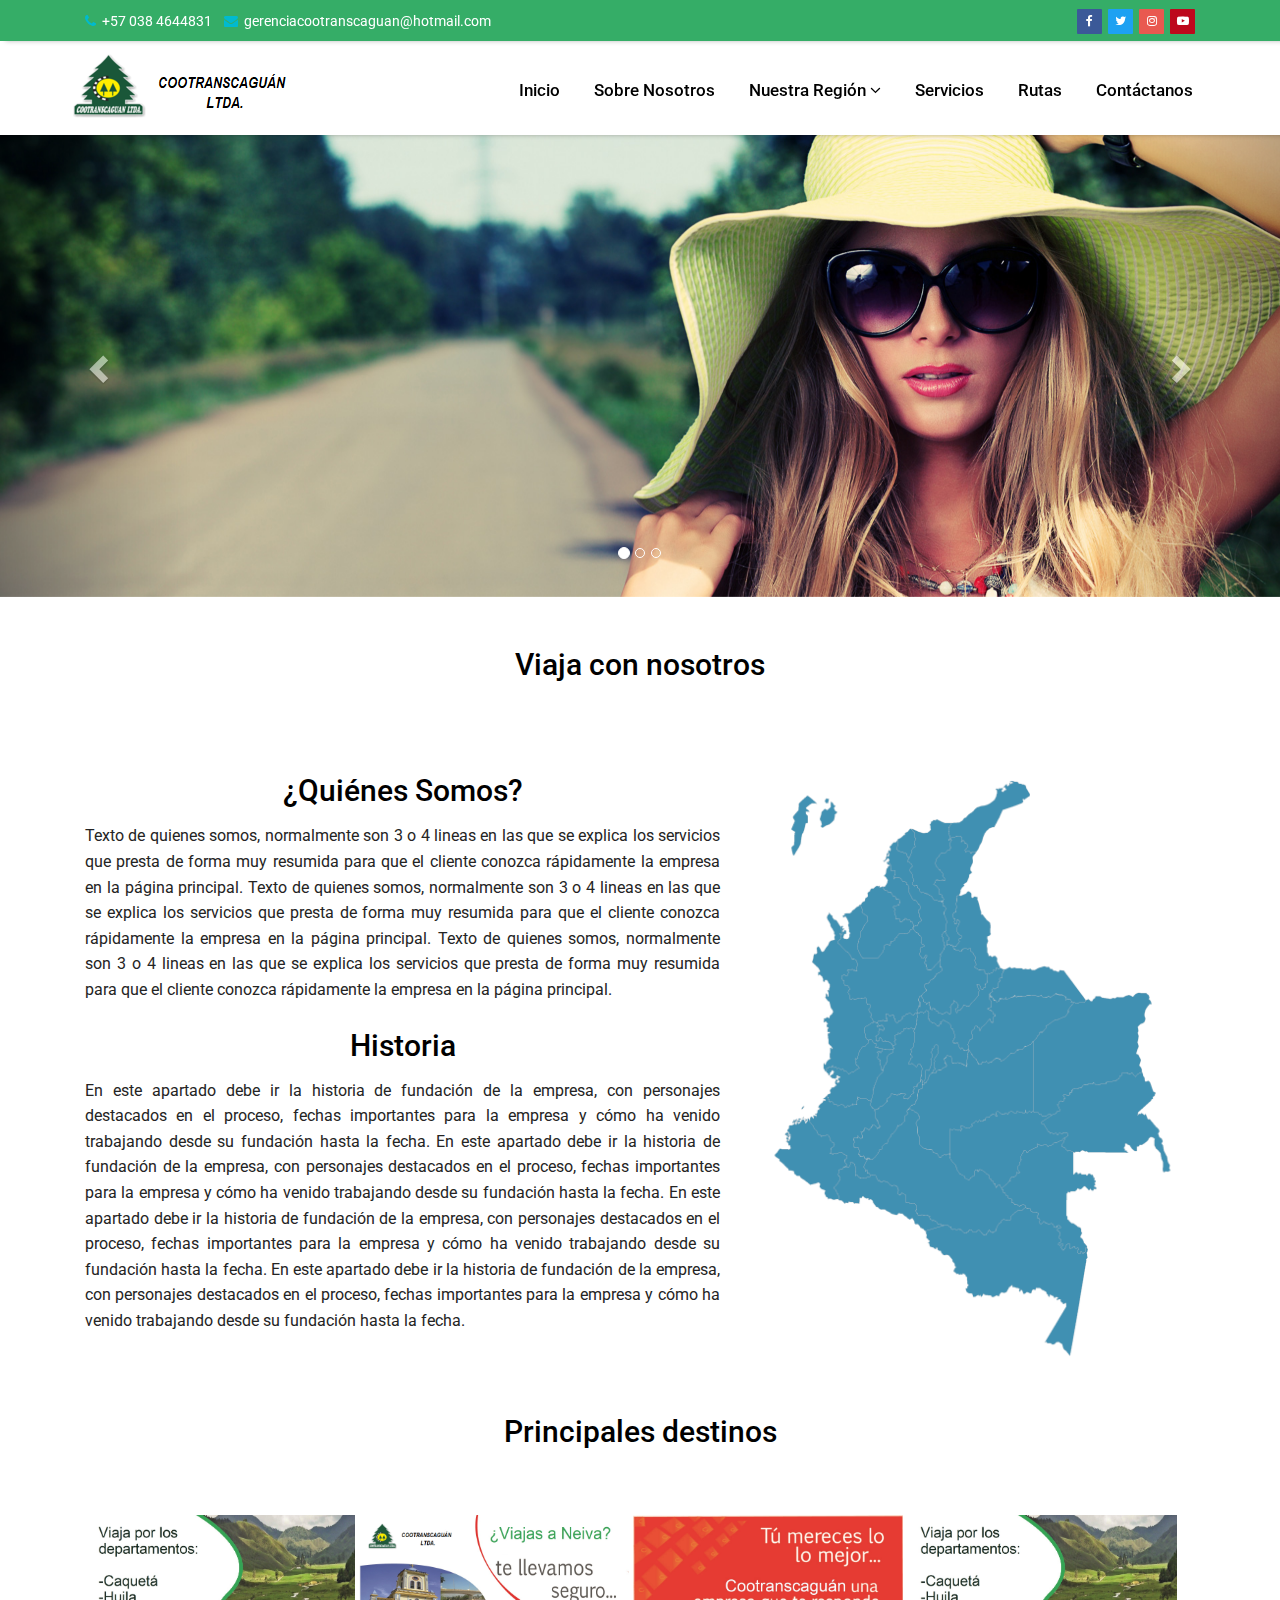
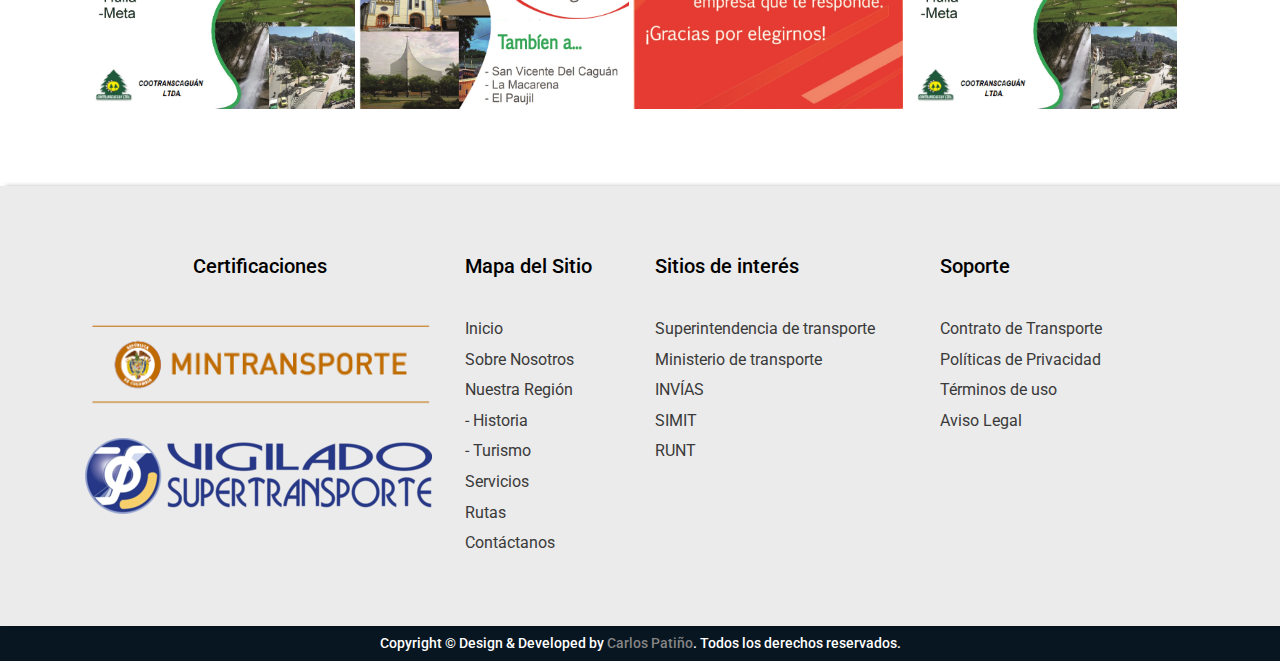
==== index.html @ 9c8b7443 "Add all the pages" ====
<!doctype html>
<html class="no-js " lang="en">

<head>

    <!-- Basic -->
    <meta charset="utf-8">
    <meta http-equiv="X-UA-Compatible" content="IE=edge">

    <!-- Mobile Meta -->
    <meta name="viewport" content="width=device-width, minimum-scale=1.0, maximum-scale=1.0, user-scalable=no">

    <!-- Site Meta -->
    <title>Cootranscaguán</title>
    <meta name="keywords" content="Transporte, Caquetá, San Vicente del Caguán, Caguán, La Macarena, Meta, Caño Cristales, Llanos, Llanos Orientales, Huila, Neiva">
    <meta name="description" content="Cootranscaguán ofrece el servicio de transporte intermunicipal y veredal en los departmamentos de Caquetá, Meta y Huila, con servicios directos y expresos">
    <meta name="author" content="cahupa99">

    <!-- Site Icons -->
    <link rel="shortcut icon" href="images/favicon.ico" type="image/x-icon" />
    <link rel="apple-touch-icon" href="images/apple-touch-icon.png">

    <!-- Google Fonts -->
    <link href="https://fonts.googleapis.com/css?family=Roboto:300,400,400i,500,700,900" rel="stylesheet">
    <link href="https://fonts.googleapis.com/css?family=Droid+Serif:400,400i,700,700i" rel="stylesheet">

    <!-- Custom & Default Styles -->
    <link rel="stylesheet" href="css/bootstrap.min.css">
    <link rel="stylesheet" href="css/font-awesome.min.css">
    <link rel="stylesheet" href="css/animate.css">
    <link rel="stylesheet" href="css/style.css">

</head>

<body>

    <!-- LOADER -->
    <div id="preloader">
        <img class="preloader" src="images/loader.gif" alt="">
    </div>
    <!-- end loader -->
    <!-- END LOADER -->

    <header class="header">
        <div class="topbar clearfix">
            <div class="container">
                <div class="row-fluid">
                    <div class="col-md-6 col-sm-6 text-left">
                        <p>
                            <strong>
                                <i class="fa fa-phone"></i>
                            </strong> +57 038 4644831 &nbsp;&nbsp;
                            <strong>
                                <i class="fa fa-envelope"></i>
                            </strong>
                            <a href="mailto:#">gerenciacootranscaguan@hotmail.com</a>
                        </p>
                    </div>
                    <!-- end left -->
                    <div class="col-md-6 col-sm-6 hidden-xs text-right">
                        <div class="social">
                            <a class="facebook" href="https://www.facebook.com/COOTRANSCAGUAN/" data-tooltip="tooltip" data-placement="bottom" title="Facebook"
                                target="_blank">
                                <i class="fa fa-facebook"></i>
                            </a>
                            <a class="twitter" href="https://www.facebook.com/COOTRANSCAGUAN/" data-tooltip="tooltip" data-placement="bottom" title="Twitter"
                                target="_blank">
                                <i class="fa fa-twitter"></i>
                            </a>
                            <a class="instagram" href="https://www.facebook.com/COOTRANSCAGUAN/" data-tooltip="tooltip" data-placement="bottom" title="Instragram"
                                target="_blank">
                                <i class="fa fa-instagram"></i>
                            </a>
                            <a class="youtube" href="https://www.youtube.com/watch?v=Av8SoqysPEc" data-tooltip="tooltip" data-placement="bottom" title="YouTube"
                                target="_blank">
                                <i class="fa fa-youtube-play"></i>
                            </a>
                        </div>
                        <!-- end social -->
                    </div>
                    <!-- end left -->
                </div>
                <!-- end row -->
            </div>
            <!-- end container -->
        </div>
        <!-- end topbar -->

        <div class="container">
            <nav class="navbar navbar-default yamm">
                <div class="navbar-header">
                    <button type="button" class="navbar-toggle collapsed" data-toggle="collapse" data-target="#navbar" aria-expanded="false"
                        aria-controls="navbar">
                        <span class="sr-only">Toggle navigation</span>
                        <span class="icon-bar"></span>
                        <span class="icon-bar"></span>
                        <span class="icon-bar"></span>
                    </button>
                    <div class="logo-normal">
                        <a class="navbar-brand" href="inicio.html">
                            <img src="images/logo.png" alt="">
                        </a>
                    </div>
                </div>

                <div id="navbar" class="navbar-collapse collapse">
                    <ul class="nav navbar-nav navbar-right">
                        <li>
                            <a href="inicio.html">Inicio</a>
                        </li>
                        <li>
                            <a href="nosotros.html">Sobre Nosotros</a>
                        </li>
                        <li class="dropdown hassubmenu">
                            <a href="#" class="dropdown-toggle" data-toggle="dropdown" role="button" aria-expanded="false">Nuestra Región
                                <span class="fa fa-angle-down"></span>
                            </a>
                            <ul class="dropdown-menu" role="menu">
                                <li>
                                    <a href="historia.html">Historia</a>
                                </li>
                                <li>
                                    <a href="turismo.html">Turismo</a>
                                </li>
                            </ul>
                        </li>
                        <li>
                            <a href="servicios.html">Servicios</a>
                        </li>
                        <li>
                            <a href="rutas.html">Rutas</a>
                        </li>
                        <li>
                            <a href="contactanos.html">Contáctanos</a>
                        </li>
                    </ul>
                </div>
            </nav>
            <!-- end navbar -->
        </div>
        <!-- end container -->
    </header>

    <!-- Begin #carousel-section -->
    <section id="carousel-section" class="section-global-wrapper">
        <div class="container-fluid-kamn">
            <div class="row">
                <div id="carousel-1" class="carousel slide" data-ride="carousel">

                    <!-- Indicators -->
                    <ol class="carousel-indicators visible-lg">
                        <li data-target="#carousel-1" data-slide-to="0" class="active"></li>
                        <li data-target="#carousel-1" data-slide-to="1"></li>
                        <li data-target="#carousel-1" data-slide-to="2"></li>
                    </ol>

                    <!-- Wrapper for slides -->
                    <div class="carousel-inner" role="listbox">
                        <!-- Begin Slide 1 -->
                        <div class="item active">
                            <img src="images/slider/slide1.jpg" height="400" alt="Image of first carousel">
                        </div>
                        <!-- End Slide 1 -->

                        <!-- Begin Slide 2 -->
                        <div class="item">
                            <img src="images/slider/slide2.jpg" height="400" alt="Image of second carousel">
                        </div>
                        <!-- End Slide 2 -->

                        <!-- Begin Slide 3 -->
                        <div class="item">
                            <img src="images/slider/slide3.jpg" height="400" alt="Image of third carousel">
                        </div>
                        <!-- End Slide 3 -->
                    </div>

                    <!-- Controls -->
                    <a class="left carousel-control" href="#carousel-1" data-slide="prev">
                        <span class="glyphicon glyphicon-chevron-left"></span>
                    </a>
                    <a class="right carousel-control" href="#carousel-1" data-slide="next">
                        <span class="glyphicon glyphicon-chevron-right"></span>
                    </a>
                </div>
            </div>
        </div>
    </section>
    <!-- End #carousel-section -->

    <section id="intro">
        <br>
        <h2 align="center">Viaja con nosotros</h2>
        <br>
        <br>
        <div class="container">
            <div class="row">
                <div class="col-md-7 col-sm-12">
                    <div class="block">
                        <h2 align="center">¿Quiénes Somos?</h2>
                        <p class="text_gio" align="justify">Texto de quienes somos, normalmente son 3 o 4 lineas en las que se explica los servicios que presta
                            de forma muy resumida para que el cliente conozca rápidamente la empresa en la página principal.
                            Texto de quienes somos, normalmente son 3 o 4 lineas en las que se explica los servicios que
                            presta de forma muy resumida para que el cliente conozca rápidamente la empresa en la página
                            principal. Texto de quienes somos, normalmente son 3 o 4 lineas en las que se explica los servicios
                            que presta de forma muy resumida para que el cliente conozca rápidamente la empresa en la página
                            principal.
                        </p>
                        <h2 align="center">Historia</h2>
                        <p class="text_gio" align="justify">En este apartado debe ir la historia de fundación de la empresa, con personajes destacados en el
                            proceso, fechas importantes para la empresa y cómo ha venido trabajando desde su fundación hasta
                            la fecha. En este apartado debe ir la historia de fundación de la empresa, con personajes destacados
                            en el proceso, fechas importantes para la empresa y cómo ha venido trabajando desde su fundación
                            hasta la fecha. En este apartado debe ir la historia de fundación de la empresa, con personajes
                            destacados en el proceso, fechas importantes para la empresa y cómo ha venido trabajando desde
                            su fundación hasta la fecha. En este apartado debe ir la historia de fundación de la empresa,
                            con personajes destacados en el proceso, fechas importantes para la empresa y cómo ha venido
                            trabajando desde su fundación hasta la fecha.
                        </p>
                    </div>
                </div>
                <div class="col-md-5 col-sm-12">
                    <div class="block">
                        <br>
                        <img class="img_gio" src="images/mapa.png" alt="Img" style="width:auto; max-width:100%;">
                        <br>
                    </div>
                </div>
            </div>
        </div>
    </section>
    <br>

    <section class="flat-row flat-team">
        <h2 align="center">Principales destinos</h2>
        <br>
        <br>
        <div class="container">
            <div class="row">
                <div class="col-md-12">
                    <img src="images/destinos/P1.jpg" alt="" height="194px" width="270px" padding="25px 25px 25px 25px">
                    <img src="images/destinos/P2.jpg" alt="" height="194px" width="270px" padding="25px 25px 25px 25px">
                    <img src="images/destinos/P3.jpg" alt="" height="194px" width="270px" padding="25px 25px 25px 25px">
                    <img src="images/destinos/P1.jpg" alt="" height="194px" width="270px" padding="25px 25px 25px 25px">
                    </a>
                </div>
            </div>
        </div>
        <br>
        <br>
        <br>
    </section>

    <footer class="section footer noover">
        <div class="container">
            <div class="row">
                <div class="col-lg-4 col-md-4">
                    <div class="widget clearfix">
                        <h3 class="widget-title" align="center">Certificaciones</h3>
                        <img src="images/certificaciones/Mintransporte.jpg" alt="" class="img-responsive">
                        <br>
                        <img src="images/certificaciones/Supertransporte.png" alt="" class="img-responsive">
                    </div>
                    <!-- end widget -->
                </div>
                <!-- end col -->

                <div class="col-lg-2 col-md-2">
                    <div class="widget clearfix">
                        <h3 class="widget-title">Mapa del Sitio</h3>
                        <div class="list-widget">
                            <ul>
                                <li>
                                    <a href="inicio.html">Inicio</a>
                                </li>
                                <li>
                                    <a href="nosotros.html">Sobre Nosotros</a>
                                </li>
                                <li>
                                    <a>Nuestra Región</a>
                                </li>
                                <li>
                                    <a href="historia.html">- Historia</a>
                                </li>
                                <li>
                                    <a href="turismo.html">- Turismo</a>
                                </li>
                                <li>
                                    <a href="servicios.html">Servicios</a>
                                </li>
                                <li>
                                    <a href="rutas.html">Rutas</a>
                                </li>
                                <li>
                                    <a href="contactanos.html">Contáctanos</a>
                                </li>
                            </ul>
                        </div>
                        <!-- end list-widget -->
                    </div>
                    <!-- end widget -->
                </div>
                <!-- end col -->

                <div class="col-lg-3 col-md-3">
                    <div class="widget clearfix">
                        <h3 class="widget-title">Sitios de interés</h3>
                        <div class="list-widget">
                            <ul>
                                <li>
                                    <a href="http://www.supertransporte.gov.co">Superintendencia de transporte</a>
                                </li>
                                <li>
                                    <a href="https://www.mintransporte.gov.co">Ministerio de transporte</a>
                                </li>
                                <li>
                                    <a href="https://www.invias.gov.co">INVÍAS</a>
                                </li>
                                <li>
                                    <a href="https://www.simit.org.co/">SIMIT</a>
                                </li>
                                <li>
                                    <a href="http://www.runt.com.co/">RUNT</a>
                                </li>
                            </ul>
                            </ul>
                        </div>
                        <!-- end list-widget -->
                    </div>
                    <!-- end widget -->
                </div>
                <!-- end col -->

                <div class="col-lg-3 col-md-3">
                    <div class="widget clearfix">
                        <h3 class="widget-title">Soporte</h3>
                        <div class="list-widget">
                            <ul>
                                <li>
                                    <a href="support/Contrato_de_Transporte.pdf" target="_blank">Contrato de Transporte</a>
                                </li>
                                <li>
                                    <a href="support/Políticas_de_Privacidad.pdf" target="_blank">Políticas de Privacidad</a>
                                </li>
                                <li>
                                    <a href="support/Términos_de_Uso.pdf" target="_blank">Términos de uso</a>
                                </li>
                                <li>
                                    <a href="support/Aviso_Legal.pdf" target="_blank">Aviso Legal</a>
                                </li>
                            </ul>
                        </div>
                        <!-- end list-widget -->
                    </div>
                    <!-- end widget -->
                </div>
                <!-- end col -->
            </div>
            <!-- end row -->
        </div>
        <!-- end container -->
    </footer>
    <!-- end footer -->

    <div class="copyrights">
        <div class="container">
            <div class="clearfix">
                <div class="footer-links">
                    <h5 align="center" font-family="Roboto" font-size="15px" margin="0" )>Copyright &copy; Design &amp; Developed by
                        <a href="https://github.com/cahupa99" target="_blank">Carlos Patiño</a>. Todos los derechos reservados.</h5>
                </div>
            </div>
        </div>
        <!-- end container -->
    </div>
    <!-- end copy -->
    </div>
    <!-- end wrapper -->

    <!-- jQuery Files -->
    <script src="js/jquery.min.js"></script>
    <script src="js/bootstrap.min.js"></script>
    <script src="js/animate.js"></script>
    <script src="js/custom.js"></script>
</body>

</html>
---- css/style.css ----
/******************************************
IMPORT
******************************************/

@font-face {
    font-family: "Flaticon";
    src: url("fonts/Flaticon.eot");
    src: url("fonts/Flaticon.eot?#iefix") format("embedded-opentype"), url("fonts/Flaticon.woff") format("woff"), url("fonts/Flaticon.ttf") format("truetype"), url("fonts/Flaticon.svg#Flaticon") format("svg");
    font-weight: normal;
    font-style: normal;
}

@media screen and (-webkit-min-device-pixel-ratio:0) {
    @font-face {
        font-family: "Flaticon";
        src: url("fonts/Flaticon.svg#Flaticon") format("svg");
    }
}

[class^="flaticon-"]:before,
[class*=" flaticon-"]:before,
[class^="flaticon-"]:after,
[class*=" flaticon-"]:after {
    font-family: Flaticon;
    font-style: normal;
}

.flaticon-email:before {
    content: "\f100";
}

.flaticon-map-with-position-marker:before {
    content: "\f101";
}

.flaticon-share:before {
    content: "\f102";
}

.flaticon-html5:before {
    content: "\f103";
}

.flaticon-black-graduation-cap-tool-of-university-student-for-head:before {
    content: "\f104";
}

.flaticon-computer-tool-for-education:before {
    content: "\f105";
}

.flaticon-download-business-statistics-symbol-of-a-graphic:before {
    content: "\f106";
}

.flaticon-arrows:before {
    content: "\f107";
}

.flaticon-monitor-tablet-and-smartohone:before {
    content: "\f108";
}

.flaticon-css-3:before {
    content: "\f109";
}

.flaticon-online-course:before {
    content: "\f10a";
}

.flaticon-coffee-cup:before {
    content: "\f10b";
}

.flaticon-add:before {
    content: "\f10c";
}

.flaticon-html-coding:before {
    content: "\f10d";
}

/******************************************
SKELETON
******************************************/

body {
    background-color: #ffffff;
    line-height: 1.6;
    font-size: 16px;
    color: #242424;
    padding: 130px 0 0 0;
}

body,
p,
li,
a,
h5 {
    font-family: 'Roboto', sans-serif;
}

.course-details h4 a,
.readmore,
.testimonial strong,
h1,
h2,
h3,
h4,
h6 {
    color: #000;
}

h1,
h2,
h3,
h4,
h6 {
    line-height: 1.5;
}

h5 {
    color: rgb(255, 255, 255);
}

.cop-logo img,
a {
    color: rgb(133, 133, 133);
    text-decoration: none !important;
    -webkit-transition: all ease 0.3s;
    -moz-transition: all ease 0.3s;
    transition: all ease 0.3s;
}

.check li:before {
    content: "\f00c";
    font-family: "FontAwesome";
    font-size: 16px;
    left: 0;
    padding-right: 10px;
    position: relative;
    top: 2px;
}

.check li {
    list-style: none;
    margin-bottom: 8px;
}

.check li:last-child {
    margin-bottom: 0;
}

.check {
    margin-left: 0;
    padding-left: 0
}

.check li a {}

.authorbox,
blockquote {
    border: 0;
    margin: 30px 0;
    position: relative;
    padding: 4rem 3rem;
    font-family: 'Droid Serif', sans-serif;
    font-style: italic;
    border: 1px solid #eaeaea;
    background-color: #f6f6f6;
}

blockquote:after {
    content: "\f10e";
    padding: 5px;
    font-family: FontAwesome;
    position: absolute;
    bottom: 0px;
    color: #f6f6f6;
    font-size: 24px;
    right: 10px;
}

blockquote:before {
    content: "\f10d";
    padding: 5px;
    font-family: FontAwesome;
    position: absolute;
    top: 0;
    color: #f6f6f6;
    font-size: 24px;
    left: 10px;
}

/******************************************
HEADER
******************************************/

.topbar {
    background-color: #35ad67;
    margin-bottom: 10px;
    padding: 7px 0 7px;
    box-shadow: 5px 0.1px 5px 0.3px rgba(0, 0, 0, 0.336);
}

.topbar a,
.topbar p {
    color: #fff;
    font-size: 14px;
    margin: 0;
}

.topbar .text-left p {
    margin-top: 3px;
}

.topbar .text-left i {
    padding-right: 3px;
}

.header {
    position: fixed;
    z-index: 111;
    left: 0;
    top: 0;
    right: 0;
    padding: 0 0 30px;
    background-color: #fff;
    text-decoration: none !important;
    -moz-transition: all 0.3s ease-in-out;
	-ms-transition: all 0.3s ease-in-out;
	-o-transition: all 0.3s ease-in-out;
	transition: all 0.3s ease-in-out;
    border: #000;
    box-shadow: 5px 0.1px 5px 0.3px rgba(0, 0, 0, 0.336);
}

.navbar-default {
    margin: 0;
    background-color: transparent;
    background: none;
    border: 0;
}

.navbar-default .nav>li>a {
    top: 12px;
    color: rgb(0, 0, 0) !important;
    text-transform: capitalize;
    font-size: 17px;
    font-weight: 500;
    outline: none;
    margin: 2px;
}

.navbar-nav .has-submenu .dropdown-menu li a {
    padding: 14px 20px;
}

.navbar-default .dropdown-menu {
    box-shadow: none;
}

.navbar-default .dropdown-menu li a {
    color: rgb(14, 14, 14);
    font-size: 15px;
}

.navbar-default .fa-angle-right {
    position: absolute;
    right: 30px;
}

.navbar-brand img {
    margin: 0 !important;
}

.social a {
    font-size: 12px;
    color: #fff !important;
    display: inline-block;
    background-color: rgba(255, 255, 255, 0.1);
    width: 25px;
    text-align: center;
    border-radius: 1px;
    margin-left: 2px;
    height: 25px;
    line-height: 25px;
}

.social a:hover {
    opacity: 0.8;
}

.navbar-default .navbar-nav .open .dropdown-menu>li>a,
.navbar-default .navbar-nav>.open>a,
.navbar-default .navbar-nav>.open>a:hover,
.navbar-default .navbar-nav>.open>a:focus {
    background-color: transparent !important;
}

.navbar-brand {
    padding: 0;
}

.social a.facebook {
    background-color: #3b5998;
}

.social a.youtube {
    background-color: #bd081c;
}

.social a.twitter {
    background-color: #1da1f2;
}

.social a.instagram {
    background-color: #e95950;
}

.modal {
    top: 40%;
    margin: -20px auto;
}

.modal-backdrop.in {
    opacity: 1;
    background: url(images/pattern.png) repeat center center rgba(0, 0, 0, 1);
}

.modal-header {
    border-bottom: 0;
    padding: 15px;
    background: none;
}

.modal-content {
    background-clip: padding-box;
    background-color: transparent;
    border: 0;
    border-radius: 6px;
    box-shadow: none !important;
    outline: 0 none;
    position: relative;
}

.modal .close {
    font-size: 13px;
    height: 40px;
    padding: 0;
    position: absolute;
    right: 14px;
    top: 27px;
    width: 40px;
    z-index: 111;
    transform: rotate(315deg);
}

.close,
.close:focus,
.close:hover {
    color: #ffffff;
    opacity: 1;
    text-shadow: none;
}

.modal .form-control {
    background-color: transparent;
    background-image: none;
    border: 0;
    border-radius: 0;
    font-family: 'Droid Serif', sans-serif;
    box-shadow: none;
    color: #555;
    display: block;
    font-size: 16px;
    line-height: 1.42857;
    font-style: italic;
    padding: 6px 12px;
    width: 100%;
    border-bottom: 4px solid #222;
    height: 70px;
    padding-left: 0;
}

.iconitem a {
    padding-left: 8px !important;
}

/******************************************
MEGA MENU
******************************************/

.yamm .nav,
.yamm .collapse,
.yamm .dropup,
.yamm .dropdown {
    position: static;
}

.yamm .dropdown.yamm-fw {
    position: static;
}

.yamm .container {
    position: relative;
}

.yamm .dropdown.yamm-fw .dropdown-menu {}

.yamm .dropdown {
    position: relative;
}

.hassubmenu .dropdown-menu,
.yamm .dropdown.yamm-fw.yamm-half .dropdown-menu {
    left: auto;
    right: auto;
}

.yamm h4 {
    font-size: 16px;
    padding-top: 0;
    margin-top: 0;
    margin-bottom: 20px;
}

.yamm .dropdown-menu ul {
    padding: 0 !important;
    list-style: none;
}

.yamm .dropdown-menu li {
    padding: 0px;
    margin: 10px 0;
}

.yamm .dropdown-menu li a {
    padding: 0 !important;
    color: #848484;
}

.yamm .dropdown-menu li:hover a {
    padding-left: 10px !important;
    background-color: transparent;
}

.yamm-fw .dropdown-menu li:hover a {
    padding-left: 0 !important;
}

.yamm .dropdown .dropdown-menu {
    border-radius: 0;
    margin-top: 30px;
    min-width: 200px;
}

.yamm .dropdown .dropdown-menu {
    border-radius: 0;
    border-top: 3px solid #ddd;
    background-color: #fff !important;
    margin-top: 24px;
    padding: 20px 30px;
}

.header.affix .yamm .dropdown .dropdown-menu {
    margin-top: 15px !important;
}

.yamm .dropdown .dropdown-menu .show-left {
    margin-top: 0
}

.yamm ul {
    padding: 0;
}

.menu-widget {
    padding: 0 10px;
}

.menu-widget img {
    border-radius: 6px 6px 0 0;
}

.menu-widget small {
    display: block;
    font-size: 16px;
    font-weight: bold;
}

.menu-widget h5,
.menu-widget h5 a {
    font-size: 16px !important;
    font-weight: 700;
    margin: 0 !important;
    padding: 10px 0 5px !important;
    color: #000 !important;
}

.yamm .dropdown-menu li:hover .menu-button,
.yamm .dropdown-menu li .menu-button {
    border-radius: 0 !important;
    font-size: 13px !important;
    border: 1px solid #fff;
    font-weight: bold;
    color: #ffffff !important;
    display: block;
    background-color: #111;
    padding: 5px 20px !important;
    max-width: 140px;
    margin: 10px auto 0;
    text-transform: capitalize;
}

/******************************************
PAGES
******************************************/

.page-title h3 {
    margin-bottom: 10px !important;
}

.breadcrumb {
    background-color: transparent;
    border-radius: 0;
    color: #aaa;
    font-size: 13px;
    list-style: outside none none;
    margin-bottom: 0;
    padding: 0;
}

.breadcrumb>li a,
.breadcrumb>li+li::before,
.breadcrumb>.active {
    color: #aaa;
}

.section.cb .breadcrumb>li a,
.section.cb .breadcrumb>li+li::before,
.section.cb .breadcrumb>.active {
    color: #fff;
}

.section.cb {
    padding: 40px 0 !important;
}

.section.cb .breadcrumb {
    margin-top: 10px;
}

.section.cb h3 {
    font-size: 24px;
    padding: 0 !important;
    margin: 0 !important;
}

.breadcrumb>li+li::before {
    content: "\f107";
    vertical-align: middle;
    padding-left: 5px;
    font-family: "Flaticon";
    font-size: 11px;
    padding: 0 6px 0 3px;
}

.tags-widget a {
    color: #ffffff !important;
    padding: 4px 10px;
    border-radius: 2px;
    font-size: 14px;
}

.pagination>li:first-child>a,
.pagination>li:first-child>span,
.pagination>li:last-child>a,
.pagination>li:last-child>span {
    border-radius: 0;
}

.pagination {
    margin: 0;
}

.pager {
    margin: 0;
}

.pagination>li>a,
.pagination>li>span {
    background-color: #fff;
    border: 1px solid #eeeeee !important;
    color: #999;
    float: left;
    line-height: 1.42857;
    margin-left: 0;
    margin-right: 5px;
    padding: 8px 15px;
    position: relative;
    text-decoration: none;
}

.pager li>a,
.pager li>span {
    background-color: #2c2f33;
    border: 1px solid #2c2f33;
    color: #fff;
    float: none;
    line-height: 1.42857;
    letter-spacing: 2px;
    text-transform: uppercase;
    font-size: 11px;
    margin-right: 10px;
    margin-left: 0;
    border-radius: 0;
    padding: 8px 15px;
    display: inline-block;
    position: relative;
    text-decoration: none;
}

.pager i {
    font-size: 13px;
    vertical-align: baseline;
}

/******************************************
EVENTS
******************************************/

.event-title.tagline-message h3 {
    font-size: 64px;
}

.event-title p {
    font-size: 18px;
    padding: 10px 0 20px;
}

.event-boxes .box {
    padding: 10px;
}

.event-desc {
    padding: 20px 20px 10px;
}

.box .event-desc h4 {
    font-size: 20px;
    font-weight: 700;
    margin-bottom: 15px;
    padding: 0;
}

.box .event-desc small {
    background-color: #111;
    color: #ffffff;
    padding: 0 10px;
}

.teammembers img {
    width: 100%;
}

.teammembers:hover {
    cursor: pointer;
}

teammembers .magnifier {
    overflow: hidden;
}

.teammembers .magnifier p {
    padding-bottom: 10px;
}

.teammembers:hover .magnifier,
.entry:hover .magnifier {
    zoom: 1;
    filter: alpha(opacity=100);
    opacity: 1;
}

.teammembers {
    overflow: hidden;
    position: relative;
}

.visible-buttons1 {
    visibility: hidden;
    margin: 0 auto;
    opacity: 0;
    position: absolute;
    text-align: center;
    -webkit-transition: all 0.7s ease 0s;
    -moz-transition: all 0.7s ease 0s;
    -ms-transition: all 0.7s ease 0s;
    -o-transition: all 0.7s ease 0s;
    transition: all 0.7s ease 0s;
    bottom: -50%;
    left: 0;
    right: 0;
    padding: 50px 20px 40px;
    position: absolute;
    text-align: center;
}

.visible-buttons1 h4 {
    padding: 0;
    margin: 0;
    font-size: 18px;
}

.teammembers .magnifier {
    left: 0 !important;
    bottom: 0 !important;
    right: 0 !important;
    top: 0 !important;
}

.entry:hover .visible-buttons1 {
    opacity: 1;
    bottom: 0;
    visibility: visible;
}

.teambuttons p {
    color: #ffffff;
    padding: 0 30px 10px;
}

.teammembers .social-links i {
    color: #ffffff;
}

.teammembers .social-links a {
    color: #ffffff;
    display: inline-block;
    position: relative;
    width: 30px;
    font-size: 20px;
}

.teamdesc {
    border: 1px solid #eee;
    padding: 30px 30px;
}

.teamdesc h4 {
    padding: 0;
    margin: 0 0 5px;
    font-weight: 700;
    font-size: 18px;
}

.teamdesc p {
    display: block;
    font-style: italic;
    padding-bottom: 0;
    margin: 0;
}

/******************************************
CONTACT
******************************************/

.contactv2 {
    margin: 60px 0;
}

.small-box i {
    font-size: 54px;
    color: #232323;
    display: block;
}

.small-box h4 {
    font-weight: 600;
    font-size: 20px;
    margin: 20px 0;
    padding: 0;
    line-height: 1;
}

.small-box small {
    font-size: 18px;
    margin: 5px 0;
    display: block;
}

.small-box a {
    margin-top: 15px;
    display: block;
    text-decoration: underline !important;
    font-weight: 600;
    font-size: 16px;
}

.big-contact-form .form-control {
    margin-bottom: 10px;
    border-radius: 0;
    border-color: #eaeaea;
    height: 45px;
    box-shadow: none;
    color: #b9b9b9;
}

.big-contact-form textarea {
    height: 120px !important;
}

.big-contact-form .form-control::-moz-placeholder {
    color: #b9b9b9;
    opacity: 1;
}

.big-contact-form .form-control:-ms-input-placeholder {
    color: #b9b9b9;
}

.big-contact-form .form-control::-webkit-input-placeholder {
    color: #b9b9b9;
}

#map {
    height: 350px;
    position: relative;
    width: 100%;
    z-index: 1;
}

.mapv2 {
    padding: 10px;
    background-color: #f0f1f2;
    border: 1px solid #eee;
}

#map img {
    max-width: inherit;
}

.loader {
    margin-left: 10px;
}

.map {
    position: relative;
}

.map .row {
    position: relative;
}

.row {
    margin: 0;
}

.infobox img {
    width: 100% !important;
}

.map .searchmodule {
    padding: 18px 10px;
}

.infobox {
    display: block;
    margin: 0;
    padding: 0 0 10px;
    position: relative;
    width: 260px;
    z-index: 100;
}

.infobox .title {
    font-size: 13px;
    line-height: 1;
    margin-bottom: 0;
    margin-top: 15px;
    padding-bottom: 5px;
    text-transform: capitalize;
}

/******************************************
SECTIONS
******************************************/

.event-section {
    height: 100vh;
    height: 100%;
    padding: 30rem 0;
}

.parallax {
    background-attachment: fixed;
    background-position: 50% 0;
    background-repeat: no-repeat;
    height: 100%;
    position: relative;
    -webkit-background-size: cover;
    -moz-background-size: cover;
    -o-background-size: cover;
    background-size: cover;
}

.parallax.parallax-off {
    background-attachment: scroll;
    display: block;
    height: 100%;
    min-height: 100%;
    overflow: hidden;
    position: relative;
    background-position: top center;
    vertical-align: sub;
    width: 100%;
    z-index: 2;
}

.no-scroll-xy {
    overflow: hidden !important;
    -webkit-transition: all .4s ease-in-out;
    -moz-transition: all .4s ease-in-out;
    -ms-transition: all .4s ease-in-out;
    -o-transition: all .4s ease-in-out;
    transition: all .4s ease-in-out;
}

.boxed {
    box-shadow: 0 30px 50px 0 rgba(1, 1, 1, 0.18);
    padding: 8rem 4rem 8rem;
    background-color: #ffffff;
    margin-top: -60px;
}

.boxed.boxedp4 {
    padding-top: 4rem;
}

.section {
    background-color: #ffffff;
    padding: 6rem 0;
    position: relative;
    display: block;
}

.section-title {
    margin-bottom: 45px;
}

.text-widget h3,
.section-title h3 {
    margin: 0 0 25px;
    padding: 0;
    line-height: 1;
    font-size: 30px;
    font-weight: 700;
}

.section-title p {
    max-width: 800px;
    margin: 0 auto;
    padding: 0;
    font-size: 16px;
    font-family: 'Droid Serif', sans-serif;
    font-style: italic;
}

.section.gb {
    background-color: #f6f6f6;
}

.section.db {
    background-color: #000000;
}

.overlay {
    position: absolute;
    top: 0;
    right: 0;
    left: 0;
    bottom: 0;
    z-index: 1;
    background: url(images/pattern.png) repeat center center rgba(0, 0, 0, 0.7);
}

.video-section {
    position: relative;
}

.slider-bottom {
    position: absolute;
    bottom: 40px;
    left: 0;
    font-size: 10px;
    text-transform: uppercase;
    color: #ffffff;
    letter-spacing: 3px;
    z-index: 11;
    right: 0;
    margin: auto;
    text-align: center;
}

.slider-bottom i {
    display: block;
    font-size: 14px;
    padding: 10px;
}

.home-text-wrapper {
    display: table;
    width: 100%;
    height: 100%;
    max-width: 900px;
    position: relative;
    text-align: center;
    z-index: 11;
}

.home-content {
    position: relative;
}

.home-message {
    display: table-cell;
    height: 100%;
    vertical-align: middle;
}

.home-message p {
    font-size: 54px;
    color: #ffffff;
    padding: 0;
    margin: 0;
    font-weight: 700;
}

.home-message small {
    font-size: 16px;
    font-family: 'Droid Serif', sans-serif;
    font-style: italic;
    display: block;
    padding: 20px 0 35px;
    margin: 0;
}

.nopadtop {
    padding-top: 0 !important;
}

.box {
    background-color: #ffffff;
    padding: 4rem;
    position: relative;
    z-index: 11;
}

.box p {
    padding: 0;
    margin-bottom: 0;
}

.box i {
    margin-bottom: 30px;
    display: inline-block;
    line-height: 1;
    font-size: 46px
}

.box h4 {
    font-size: 20px;
    font-weight: 700;
    margin-bottom: 20px;
    padding: 0;
}

.m30 {
    margin-top: -60px;
}

.readmore {
    font-weight: 700;
    font-size: 15px;
}

.readmore:after {
    content: "\f107";
    vertical-align: middle;
    padding-left: 5px;
    font-family: "Flaticon";
    font-size: 11px;
}

.image-box {
    position: relative;
}

.image-box .overlay {
    background-image: none;
    border-radius: 6px;
    background-color: rgba(0, 0, 0, 0.2);
}

.image-box img {
    width: 100%;
}

.image-box h4 a,
.image-box h4 {
    position: absolute;
    left: 0;
    right: 0;
    text-align: center;
    top: 50%;
    z-index: 1;
    font-size: 20px;
    margin: -7px auto;
    color: #ffffff;
}

hr.invis {
    border: 0;
    margin: 30px 0;
}

/******************************************
COURSE MODULES
******************************************/

.course-box {
    border-radius: 6px 6px 0 0;
    background-color: #ffffff;
    border: 1px solid #eaeaea;
}

.course-box img {
    border-radius: 6px 6px 0 0;
    width: 100%;
}

.course-details {
    padding: 3rem 2rem;
}

.course-details h4 {
    font-size: 18px;
    padding: 0 0 1.5rem;
    font-weight: 700;
    margin: 0;
}

.course-box small {
    display: block;
    font-size: 80%;
    margin-bottom: 10px;
}

.course-details p {
    padding-bottom: 0;
    margin-bottom: 0;
}

.course-footer ul {
    padding-bottom: 0;
    margin-bottom: 0;
    font-size: 14px;
}

.course-footer a {
    color: rgb(65, 65, 65);
}

.course-footer i {
    padding-right: 3px;
}

.course-footer {
    border-top: 1px solid #eaeaea;
    padding: 15px;
}

.course-footer .pull-right a {
    font-weight: bold;
    font-size: 16px;
    line-height: 1;
    font-family: Arial
}

.entry {
    position: relative;
}

.magnifier {
    position: absolute;
    bottom: 0;
    left: 0;
    visibility: hidden;
    right: 0;
    opacity: 0;
    top: 0;
    background-color: rgba(1, 186, 207, 0.8);
    -webkit-transition: visibility 0.35s ease-in-out, opacity 0.35s ease-in-out, top 0.35s ease-in-out, bottom 0.35s ease-in-out, left 0.35s ease-in-out, right 0.35s ease-in-out;
    -moz-transition: visibility 0.35s ease-in-out, opacity 0.35s ease-in-out, top 0.35s ease-in-out, bottom 0.35s ease-in-out, left 0.35s ease-in-out, right 0.35s ease-in-out;
    -o-transition: visibility 0.35s ease-in-out, opacity 0.35s ease-in-out, top 0.35s ease-in-out, bottom 0.35s ease-in-out, left 0.35s ease-in-out, right 0.35s ease-in-out;
    transition: visibility 0.35s ease-in-out, opacity 0.35s ease-in-out, top 0.35s ease-in-out, bottom 0.35s ease-in-out, left 0.35s ease-in-out, right 0.35s ease-in-out;
}

.entry:hover .magnifier {
    opacity: 1;
    z-index: 1000;
    left: 5%;
    top: 5%;
    right: 5%;
    bottom: 5%;
    position: absolute;
    visibility: visible;
}

.magnifier a {
    position: absolute;
    top: 50%;
    text-align: center;
    left: 0;
    right: 0;
    margin: -20px auto;
    font-size: 30px;
    color: #fff !important;
}

/************************************
WIDGETS
************************************/

.sidebar .widget {
    margin-bottom: 30px;
    padding-bottom: 30px;
    border-bottom: 1px solid #eaeaea;
}

.sidebar .widget-title {
    font-weight: 600;
    color: #000000;
}

.sidebar .tags-widget li {
    margin-bottom: 10px;
}

.sidebar .widget .form-control {
    margin-bottom: 10px;
    border-radius: 0;
    border-color: #eaeaea;
    height: 45px;
    box-shadow: none;
    color: #b9b9b9;
}

.sidebar .newsletter-widget .form-control {
    min-width: 260px;
    margin-bottom: 0;
    height: 48px;
}

.sidebar .alignleft {
    float: left;
    margin-right: 20px;
}

.sidebar .mt-0 {
    font-size: 16px;
    padding: 0;
    margin-bottom: 5px;
    margin-top: 0;
}

.sidebar .media {
    display: block;
    margin-bottom: 30px;
}

.sidebar .media:last-child {
    margin-bottom: 0;
}

/************************************
BLOG
************************************/

.site-publisher img {
    float: left;
    margin: 0 20px 0 0;
    max-width: 60px;
}

.authorbox img {
    margin: 10px 30px 0 0;
    min-width: 130px;
}

.site-small-desc h4,
.site-publisher h4 {
    font-weight: 700;
    margin: 5px 0 15px;
    padding: 0;
}

.authorbox {
    background-color: #ffffff;
}

.authorbox p {
    margin-top: 10px;
    color: #b9b9b9;
}

.authorbox small {
    text-transform: capitalize;
    font-style: normal;
    padding-right: 5px;
}

.about-message small {
    text-transform: uppercase;
    letter-spacing: 2px;
}

.small-about-message .small-title {
    font-size: 24px;
    line-height: 24px;
    padding-bottom: 0;
    margin-bottom: 20px;
}

.user_name {
    font-size: 18px;
    font-weight: bold;
    padding: 0 0 5px;
}

.media-right,
.media>.pull-right {
    color: #999 !important;
    font-size: 11px;
    letter-spacing: 2px;
    padding-left: 10px;
    text-transform: uppercase;
}

.boxed-comment {
    border: 1px solid #eee;
    padding: 3rem;
    margin-top: 6rem;
    display: block;
}

.comments-list .media {
    padding: 15px;
    margin-bottom: 15px;
}

.media-body .btn-primary {
    padding: 5px 10px !important;
    font-size: 11px !important;
}

.last-child {
    margin-bottom: 0 !important;
}

.comments-list img {
    max-width: 80px;
    margin-right: 30px;
}

.authorbox-social li a {
    color: #999;
}

.authorbox-social ul {
    padding: 10px 0;
    margin-bottom: 0;
}

.authorbox {
    margin-bottom: 30px;
}

.authorbox img {
    min-width: 130px;
    margin: 10px 30px 0 0 !important;
}

.blog-list {
    padding-bottom: 30px;
    margin-bottom: 30px;
}

.blog-meta .list-inline li span {
    font-style: italic;
    color: #999;
    text-transform: none;
    letter-spacing: 0;
    font-size: 14px;
    padding-right: 5px;
}

.blog-meta h3 {
    padding: 0;
    margin: 10px 0;
    font-size: 30px;
    font-weight: 700;
}

.blog-meta small,
.blog-meta .list-inline li,
.blog-meta .list-inline li a {
    font-size: 13px;
    font-weight: 500;
    text-transform: uppercase;
    color: #000;
}

.blog-meta .list-inline li {
    color: #b9b9b9;
    letter-spacing: 0;
}

.blog-media img {
    width: 100%;
}

.blog-media {
    display: block;
    margin: 25px 0;
}

.blog-desc-big .lead {
    color: #000000;
    font-weight: 600;
}

.blog-desc-big .btn {
    margin-top: 15px;
}

.image-wrap img {
    width: 100%;
}

.image-wrap:after {
    content: "";
    width: 60px;
    height: 4px;
    position: absolute;
    bottom: 0;
    left: 0;
    background-color: #111;
    right: 0;
}

.blog-box {
    background-color: #ffffff;
    border-radius: 6px 6px 0 0;
    border: 1px solid #eaeaea;
}

.blog-box .magnifier {
    border-radius: 6px 6px 0 0;
    top: 0 !important;
    bottom: 0 !important;
    left: 0 !important;
    right: 0 !important;
}

.blog-box img {
    width: 100%;
    border-radius: 6px 6px 0 0;
}

.post-meta {
    padding: 15px 30px 10px;
    margin-top: -5px;
    border-top: 1px solid #eaeaea;
    line-height: 1;
}

.post-meta a {
    font-size: 13px;
    color: #aaa;
}

.post-meta .list-inline>li {
    padding-left: 0;
    padding-right: 0;
    margin-right: 10px;
}

.post-meta li:last-child:after {
    content: ""
}

.blog-desc {
    padding: 3rem 2rem;
    display: block;
    position: relative;
}

.blog-desc h4 a,
.blog-desc h4 {
    font-size: 18px;
    font-weight: 700;
    padding: 0 0 15px;
    margin: 0;
    color: #000000;
}

.blog-desc p {
    padding: 0;
    margin: 0;
}

.stat-count h3,
.stat-count h4 {
    color: #ffffff;
}

.stat-count h4 {
    font-size: 44px;
    line-height: 1;
    padding: 0;
    margin: 0;
}

.stat-count h3 {
    padding: 30px 0 25px;
    margin: 0;
    line-height: 1;
    font-size: 20px;
}

.stat-count h3 i {
    padding-right: 10px;
    border-right: 1px solid #fff;
    margin-right: 10px;
}

.stat-count p {
    padding: 0;
    margin: 0;
    font-size: 16px;
    font-family: 'Droid Serif', sans-serif;
    font-style: italic;
}

.blog-grid .col-md-6,
.blog-grid .col-md-4 {
    margin-bottom: 30px
}

/******************************************
TESTIMONIAL
******************************************/

.testimonial {
    border: 1px solid #eaeaea;
}

.testimonial p {
    font-style: italic;
    margin-bottom: 0;
}

.testimonial p.testiname {
    font-style: normal;
    font-size: 18px;
    display: block;
    padding-bottom: 0;
    margin-left: 20px;
    margin-bottom: 20px;
    margin-top: 0px;
}

.testimonial p.testiname strong {
    font-weight: 600;
    letter-spacing: -0.6px;
}

.testimonial img {
    margin-right: 10px;
    max-width: 40px;
}

.testimonial:after {
    content: "\f10e";
    padding: 5px;
    font-family: FontAwesome;
    position: absolute;
    bottom: 0px;
    color: #f6f6f6;
    font-size: 21px;
    right: 10px;
}

.testimonial:before {
    content: "\f10d";
    padding: 5px;
    font-family: FontAwesome;
    position: absolute;
    top: 0;
    color: #f6f6f6;
    font-size: 21px;
    left: 10px;
}

.testimonial .rating {
    margin-top: 20px;
}

.rating {
    display: block;
}

.rating i {
    color: #f4af0b !important;
    margin-bottom: 0;
    padding-bottom: 0;
    line-height: 1;
    display: inline-block;
    font-size: 15px;
}

.p120 {
    padding-bottom: 120px !important;
}

.section.lb {
    border-top: 1px solid #eee;
}

.tagline-message h3 {
    padding: 0;
    font-size: 34px;
    margin: 0;
    color: #ffffff;
    font-weight: bold;
}

.section.lb .tagline-message h3,
.section.gb .tagline-message h3 {
    color: #000;
}

.callout h3 {
    font-size: 90px;
    line-height: 90px;
    margin-top: 0;
    color: #ffffff;
    font-weight: 900;
}

.callout h4 {
    color: #ffffff;
}

.callout h3 sup {
    font-size: 34px;
    top: -0.2em;
    vertical-align: super;
}

.callout .lead {
    color: #ffffff;
    font-size: 29px;
    font-weight: bold;
    line-height: 36px;
    padding: 30px 8px 0;
}

.p40l {
    padding-left: 4rem;
}

.custom-module h2 {
    font-size: 28px;
    font-weight: bold;
    margin: 20px 0 30px;
    padding: 0;
}

.custom-module mark {
    line-height: 1;
    color: #ffffff;
    padding: 0 10px;
}

.custom-module p {
    padding: 0;
    margin: 0;
}

/******************************************
SHOP
******************************************/

.shop-top {
    margin-bottom: 30px;
    padding: 20px 0;
    display: block;
}

.shop-top p,
.shop-box.course-details h4 {
    padding: 0;
    margin-bottom: 0;
}

.shop-wrapper {
    border: 0;
}

.shop-wrapper .course-details {
    padding: 2rem;
}

.shop-wrapper.course-box small {
    margin-bottom: 0;
    margin-top: 5px;
}

.shop-grid .col-md-3 {
    margin-bottom: 30px;
}

.btn-group.open .dropdown-toggle,
.bootstrap-select>.dropdown-toggle {
    background: #ffffff none repeat scroll 0 0 !important;
    box-shadow: none !important;
    color: #b9b9b9 !important;
    padding: 0;
    border: 0 !important;
    outline: none;
    width: 100%;
    z-index: 1;
}

.shop-desc small {
    font-size: 20px;
    font-weight: bold;
    display: block;
    margin-bottom: 10px;
}

.shop-meta {
    display: block;
    position: relative;
    margin: 30px 0;
    padding: 30px 0;
    border-top: 3px solid #f6f6f6;
    border-bottom: 3px solid #f6f6f6;
}

.shop-meta ul {
    margin-bottom: 0;
    padding-bottom: 0;
    margin-top: 20px;
}

.shop-media .image-wrap::after {
    display: none;
}

.shop-extra {
    margin-top: 40px;
    padding: 60px 60px 40px;
    border: 3px solid #f6f6f6;
}

.shop-extra .nav-tabs>li>a {
    background-color: #ffffff !important;
    border: 0 !important;
    border-bottom: 3px solid transparent !important;
    border-radius: 0;
    font-weight: 700;
    outline: none !important;
    font-size: 17px;
    line-height: 1.42857;
    padding: 10px 30px;
    box-shadow: none !important;
    margin-right: 15px;
}

.shop-extra .nav-tabs {
    border-bottom: 3px solid #f6f6f6 !important;
}

.shop-extra .nav-tabs>li:hover a,
.shop-extra .nav-tabs>li.active a {
    border-bottom-color: #111 !important;
}

.shop-extra .tab-content {
    padding: 40px 0 30px;
}

.shop-extra strong {
    color: #000000;
}

.shop-extra .tab-content h3 {
    font-size: 20px;
    padding: 0 0 30px;
    margin: 0;
}

.shop-extra .form-control {
    margin-bottom: 20px;
}

.related-products {
    display: block;
    margin-top: 80px;
}

.related-products .text-widget h3 {
    font-size: 20px;
    padding-bottom: 10px;
}

/******************************************
FOOTER
******************************************/

.section.footer {
    background-color: rgb(235, 235, 235);
    box-shadow: 5px -0.1px 5px 0.3px rgba(0, 0, 0, 0.336);
}

.social-links i {
    color: #aeaeae;
}

.widget-title {
    color: #000000;
    font-size: 20px;
    padding: 0 0 30px;
    margin: 0;
    line-height: 2;
}

.small-title {
    color: #000;
    font-size: 20px;
    margin: 0;
    line-height: 1;
}

.copyrights {
    background-color: #071621;
    font-size: 15px;
}

.copyrights li a {
    color: #aaa;
}

.copyrights ul {
    padding: 0 !important;
    margin: 15px 0 0 !important;
}

.copyrights ul li {
    line-height: 1;
    font-size: 15px;
    margin: 0 0 0 8px !important;
}

.cop-logo img {
    margin-top: 9px;
    opacity: 0.5;
    -webkit-filter: grayscale(100%);
    /* Safari 6.0 - 9.0 */
    filter: grayscale(100%);
}

.cop-logo img:hover {
    opacity: 1;
    -webkit-filter: grayscale(0);
    /* Safari 6.0 - 9.0 */
    filter: grayscale(0);
}

.footer ul {
    list-style: none;
    padding: 0;
}

.footer .list-widget li {
    margin: 0 0 5px !important;
}

.footer .tags-widget li {
    margin-bottom: 5px;
    margin-top: 5px;
}

.footer .form-control,
.footer p,
.footer a {
    color: #3a3a3a;
    font-weight: 400;
    margin: 0;
}

.footer a:hover {
    color: #000000;
}

.absolute-widget {
    border-top: 0 none;
    display: block;
    margin-top: -45%;
    padding: 6rem 4rem;
    position: relative;
    background: url(upload/formbg.jpg) no-repeat top center #161616;
}

.absolute-widget .form-control {
    background-color: transparent;
    border: 0 solid rgba(0, 0, 0, 0.1);
    border-bottom: 1px solid rgba(255, 255, 255, 0.1);
    border-radius: 0;
    font-size: 14px;
    height: 40px;
    padding-bottom: 15px;
    box-shadow: none !important;
    color: rgba(255, 255, 255, 0.6);
    margin-bottom: 15px;
}

.absolute-widget textarea.form-control {
    height: 100px;
}

.absolute-widget .form-control::-moz-placeholder {
    color: rgba(255, 255, 255, 0.6);
    opacity: 1;
}

.absolute-widget .form-control:-ms-input-placeholder {
    color: rgba(255, 255, 255, 0.6);
}

.absolute-widget .form-control::-webkit-input-placeholder {
    color: rgba(255, 255, 255, 0.6);
}

/******************************************
BUTTONS
******************************************/

.btn {
    border-radius: 4px;
    font-size: 14px;
    border: 1px solid #fff;
    font-weight: bold;
    color: #ffffff !important;
    padding: 13px 40px;
    text-transform: capitalize;
}

.btn-transparent {
    color: #ffffff;
    border: 1px solid #fff;
}

/************************************
MICS
************************************/

.loader {
    display: block;
    margin: 20px auto 0;
    vertical-align: middle;
}

#preloader {
    width: 100%;
    height: 100%;
    top: 0;
    right: 0;
    bottom: 0;
    left: 0;
    background: #fff;
    z-index: 11000;
    position: fixed;
    display: block
}

.preloader {
    position: absolute;
    margin: 0 auto;
    left: 1%;
    right: 1%;
    top: 47%;
    width: 65px;
    height: 65px;
    background: center center no-repeat none;
    background-size: 65px 65px;
    -webkit-border-radius: 50%;
    -moz-border-radius: 50%;
    -ms-border-radius: 50%;
    -o-border-radius: 50%;
    border-radius: 50%
}

/******************************************
COLOR BLUE
******************************************/

.yamm .dropdown .dropdown-menu {
    border-top-color: #01cf35;
}

.iconitem a.shopicon i {
    color: #01bacf !important;
}

.shop-desc small,
.shop-meta a,
.authorbox small,
blockquote:before,
blockquote:after,
.blog-meta small a,
.small-box i,
.copyrights ul li:hover a,
.footer .readmore,
.breadcrumb>li a,
.yamm h4,
.yamm-content li:hover a,
.yamm .hassubmenu li:hover a,
.check li:before,
.stat-count h3,
.blog-desc h4:hover a,
.post-meta li:after,
.course-box small,
.course-details h4:hover a,
.course-footer i,
.box i,
.topbar .text-left i {
    color: #01bacf;
}

a:hover,
a:focus {
    color: rgb(119, 119, 119);
}

.shop-extra .nav-tabs>li:hover a,
.shop-extra .nav-tabs>li.active a,
.modal .form-control,
.form-control:focus,
.btn-transparent {
    border-color: #01bacf !important;
}

.cb,
.box .event-desc small,
.pagination a,
.pagination>.active>a,
.pagination>.active>a:focus,
.pagination>.active>a:hover,
.pagination>.active>span,
.pagination>.active>span:focus,
.pagination>.active>span:hover,
.tags-widget a,
.owl-theme-01 .owl-nav [class*="owl-"]:hover,
.yamm .dropdown-menu li:hover .menu-button,
.yamm .dropdown-menu li .menu-button,
mark,
.bgcolor1,
.image-wrap:before,
.image-wrap:after,
.btn-primary {
    border-color: #01bacf;
    background-color: #01bacf;
    box-shadow: inset 0 0 0 0 #00a8bd;
    -webkit-transition: all ease 0.5s;
    -moz-transition: all ease 0.5s;
    transition: all ease 0.5s;
}

.pagination a:hover,
.tags-widget a:hover,
.btn-primary:hover {
    color: #ffffff !important;
    box-shadow: inset 0 100px 0 0 #00a8bd;
    border-color: #00a8bd;
}

/******************************************
COLOR GREEN
******************************************/

.menu-widget small,
.course-footer .pull-right a {
    color: #82b440;
}

.btn-default {
    border-color: #82b440;
    background-color: #82b440;
    box-shadow: inset 0 0 0 0 #74a632;
    -webkit-transition: all ease 0.5s;
    -moz-transition: all ease 0.5s;
    transition: all ease 0.5s;
}

.btn-reserva {
    background-color: transparent;
    color: #000000;
    padding: 3rem 0 0 0;
    vertical-align: middle;
}

.boton-reserva {
    background-color: rgb(255, 255, 255);
    border-radius: 9px;
    box-shadow: 1px 1px 1px 1px #000000;
}

.boton-reserva:hover {
    background-color: rgb(173, 173, 173);
    border-radius: 9px;
    box-shadow: 1px 1px 1px 1px #000000;
}

.btn-default:hover {
    box-shadow: inset 0 100px 0 0 #74a632;
    border-color: #74a632;
}

/******************************************
RESPONSIVE
******************************************/

@media (max-width: 992px) {
    .p120 {
        padding-bottom: 8rem !important;
    }
    .boxed {
        margin-top: 4rem;
    }
    .blog-box,
    .testimonial,
    .stat-count {
        margin: 30px 0;
    }
    .m30 {
        margin-top: 30px;
    }
    .absolute-widget {
        background-image: none;
    }
    .sidebar {
        margin-top: 30px;
    }
    .container {
        min-width: 100% !important;
    }
    .footer .widget {
        margin: 30px 0;
    }
}

@media (max-width: 768px) {
    .shop-extra .nav-tabs>li>a,
    .shop-extra .nav-tabs>li {
        float: none;
        display: block;
        width: 100%;
        text-align: center;
    }
    .shop-extra {
        padding: 30px 10px;
    }
    .home-message p {
        font-size: 28px;
    }
    .topbar .text-left {
        text-align: center;
    }
    .authorbox img {
        float: none;
        margin: 0 0 30px !important;
        min-width: 100px;
    }
    .media-left,
    .media>.pull-left {
        display: block;
        float: none;
        margin: 0 0 30px;
        padding-right: 10px;
    }
}

@media (max-width: 468px) {
    .blog-meta h3 {
        font-size: 20px;
    }
}

@media (min-width: 992px) {
    .yamm-fw {
        position: relative;
    }
    .hassubmenu:hover>ul,
    .yamm-fw:hover>ul {
        visibility: visible;
        opacity: 1;
        top: 100%;
    }
    .hassubmenu ul,
    .navbar-nav .yamm-fw ul {
        -webkit-transition: visibility 0.35s ease-in-out, opacity 0.35s ease-in-out, top 0.35s ease-in-out, bottom 0.35s ease-in-out, left 0.35s ease-in-out, right 0.35s ease-in-out;
        -moz-transition: visibility 0.35s ease-in-out, opacity 0.35s ease-in-out, top 0.35s ease-in-out, bottom 0.35s ease-in-out, left 0.35s ease-in-out, right 0.35s ease-in-out;
        -o-transition: visibility 0.35s ease-in-out, opacity 0.35s ease-in-out, top 0.35s ease-in-out, bottom 0.35s ease-in-out, left 0.35s ease-in-out, right 0.35s ease-in-out;
        transition: visibility 0.35s ease-in-out, opacity 0.35s ease-in-out, top 0.35s ease-in-out, bottom 0.35s ease-in-out, left 0.35s ease-in-out, right 0.35s ease-in-out;
    }
    .yamm-fw .dropdown-menu {
        min-width: 240px;
        padding: 0;
        -webkit-border-radius: 0;
        -moz-border-radius: 0;
        border-radius: 0;
    }
    .hassubmenu>ul,
    .yamm-fw>ul {
        position: absolute;
        top: 160%;
        visibility: hidden;
        display: block;
        opacity: 0;
    }
    .yamm-fw>ul li {
        position: relative;
    }
    .yamm-fw>ul li:hover>ul {
        visibility: visible;
        opacity: 1;
        left: 100%;
    }
}

@media (max-width: 1200px) {
    .nav>li>a {
        padding: 1em 0.7em;
    }
    /*
* ==========================================================================
* Optional Carousel
* ==========================================================================
*/
    .carousel-caption .carousel-title {
        color: #ffffff;
    }
    @media (min-width: 768px) and (max-width: 1199px) {
        .carousel-caption {
            font-size: 12px;
            padding-bottom: 0px;
            bottom: 2px;
        }
        .carousel-caption .carousel-title {
            font-size: 18px;
        }
    }
    @media (max-width: 767px) {
        .carousel-caption {
            font-size: 11px;
            padding-bottom: 0;
            bottom: 0;
        }
        .carousel-caption .carousel-title {
            font-size: 14px;
        }
    }
    .carousel-caption .row {
        margin: 0;
    }
}

/* Flat Qoute
-------------------------------------------------------------- */

.flat-qoute {
    background-color: #109446;
    padding-top: 2px;
    padding-bottom: 3px;
}

.flat-qoute p {
    color: #fff;
    font-size: 14px;
}

.flat-qoute h3 {
    color: #fff;
    font-size: 16px;
}

.flat-qoute .text-qoute h3 {
    margin-top: 10px;
    color: #ffffff;
    font-weight: 600;
}

.flat-qoute .btn-qoute {
    margin-top: 11px;
}

.flat-qoute .btn-qoute button {
    font-weight: 600;
    background-color: #fff;
    margin-top: 10px;
    border-color: #fff;
    color: #4b4b4b;
    border: 2px solid #fff;
    line-height: normal;
}

.btn-qoute.right button:hover {
    color: #fff;
}

.flat-counter.style2 {
    padding: 50px 0;
}

/* Team item - Team image
-------------------------------------------------------------- */

.team-item {
    position: relative;
    z-index: 2;
    content: '';
    position: absolute;
    background-color: #364c61;
    height: 100%;
    width: 100%;
    z-index: -1;
    top: 0;
    left: 0;
    opacity: 0;
    border-radius: 3px;
    transform: scaleY(0);
    -webkit-transition: all 0.3s ease-in-out;
    -moz-transition: all 0.3s ease-in-out;
    -ms-transition: all 0.3s ease-in-out;
    -o-transition: all 0.3s ease-in-out;
    transition: all 0.3s ease-in-out;
    opacity: 1;
    transform: scaleY(1);
    border-color: transparent;
}

/* Formato de mensaje en Contacto
-------------------------------------------------------------- */

.mensaje {
    background: rgb(241, 245, 250);
    height: 60px;
    border: 1px solid #EEF2F6;
    box-shadow: none;
}

.mensaje1 {
    background: rgb(241, 245, 250);
    height: 135px !important;
    border: 1px solid #EEF2F6;
    box-shadow: none;
    width: 100%;
}

.textarea-gio{
	padding-bottom: 15px;
}

/*--
	contact-form Start
--*/

#contact-form .block form .form-group {
    padding-bottom: 15px;
    margin: 0px;
}

#contact-form .block form .form-group .form-control {
    background: #F6F8FA;
    height: 60px;
    border: 1px solid #EEF2F6;
    box-shadow: none;
    width: 100%;
}

#contact-form .block form .form-group-2 {
    padding-bottom: 15px;
    margin: 0px;
}

#contact-form .block form .form-group-2 textarea {
    background: #F6F8FA;
    height: 135px;
    border: 1px solid #EEF2F6;
    box-shadow: none;
    width: 100%;
}

.btn-contact {
    width: 100%;
    height: 60px;
    background: #47424C;
    border: none;
    color: #fff;
    font-family: 'Open Sans', sans-serif;
    font-size: 18px;
}

/*--
	wrapper-contact Start
--*/

.address-block li {
    margin-bottom: 20px;
}

.address-block li i {
    margin-right: 15px;
    font-size: 20px;
    width: 20px;
}

.social-icons {
    margin-top: 40px;
}

.social-icons li {
    display: inline-block;
    margin: 0;
}

.social-icons a {
    display: inline-block;
}

.social-icons i {
    color: #2C2C2C;
    margin-right: 25px;
    font-size: 25px;
}

.google-map {
    position: relative;
}

.google-map #map {
    width: 100%;
    height: 300px;
    background-color: #ff432e;
}

#contact-box {
    padding-top: 35px;
    padding-bottom: 58px;
}

#contact-box .block img {
    width: 100%;
}

#contact-box .block h2 {
    font-family: 'Open Sans', sans-serif;
    font-weight: 300;
    color: #000;
    font-size: 28px;
    padding-bottom: 30px;
}

#contact-box .block p {
    color: #5C5C5C;
    display: block;
}

/*--
      features-contact Start
  --*/

#features-contact {
    padding-top: 50px;
    padding-bottom: 75px;
}

#features-contact .block ul li {
    width: 19%;
    text-align: center;
    display: inline-block;
    padding: 40px 0px;
}

/*--
      Google map
  --*/
.google-map {
    overflow:hidden;
    padding-bottom: 80%;
    position:relative;
    height:0;
}

.google-map iframe{
    left:0;
    top:0;
    height:100%;
    width:100%;
    position:absolute;
}
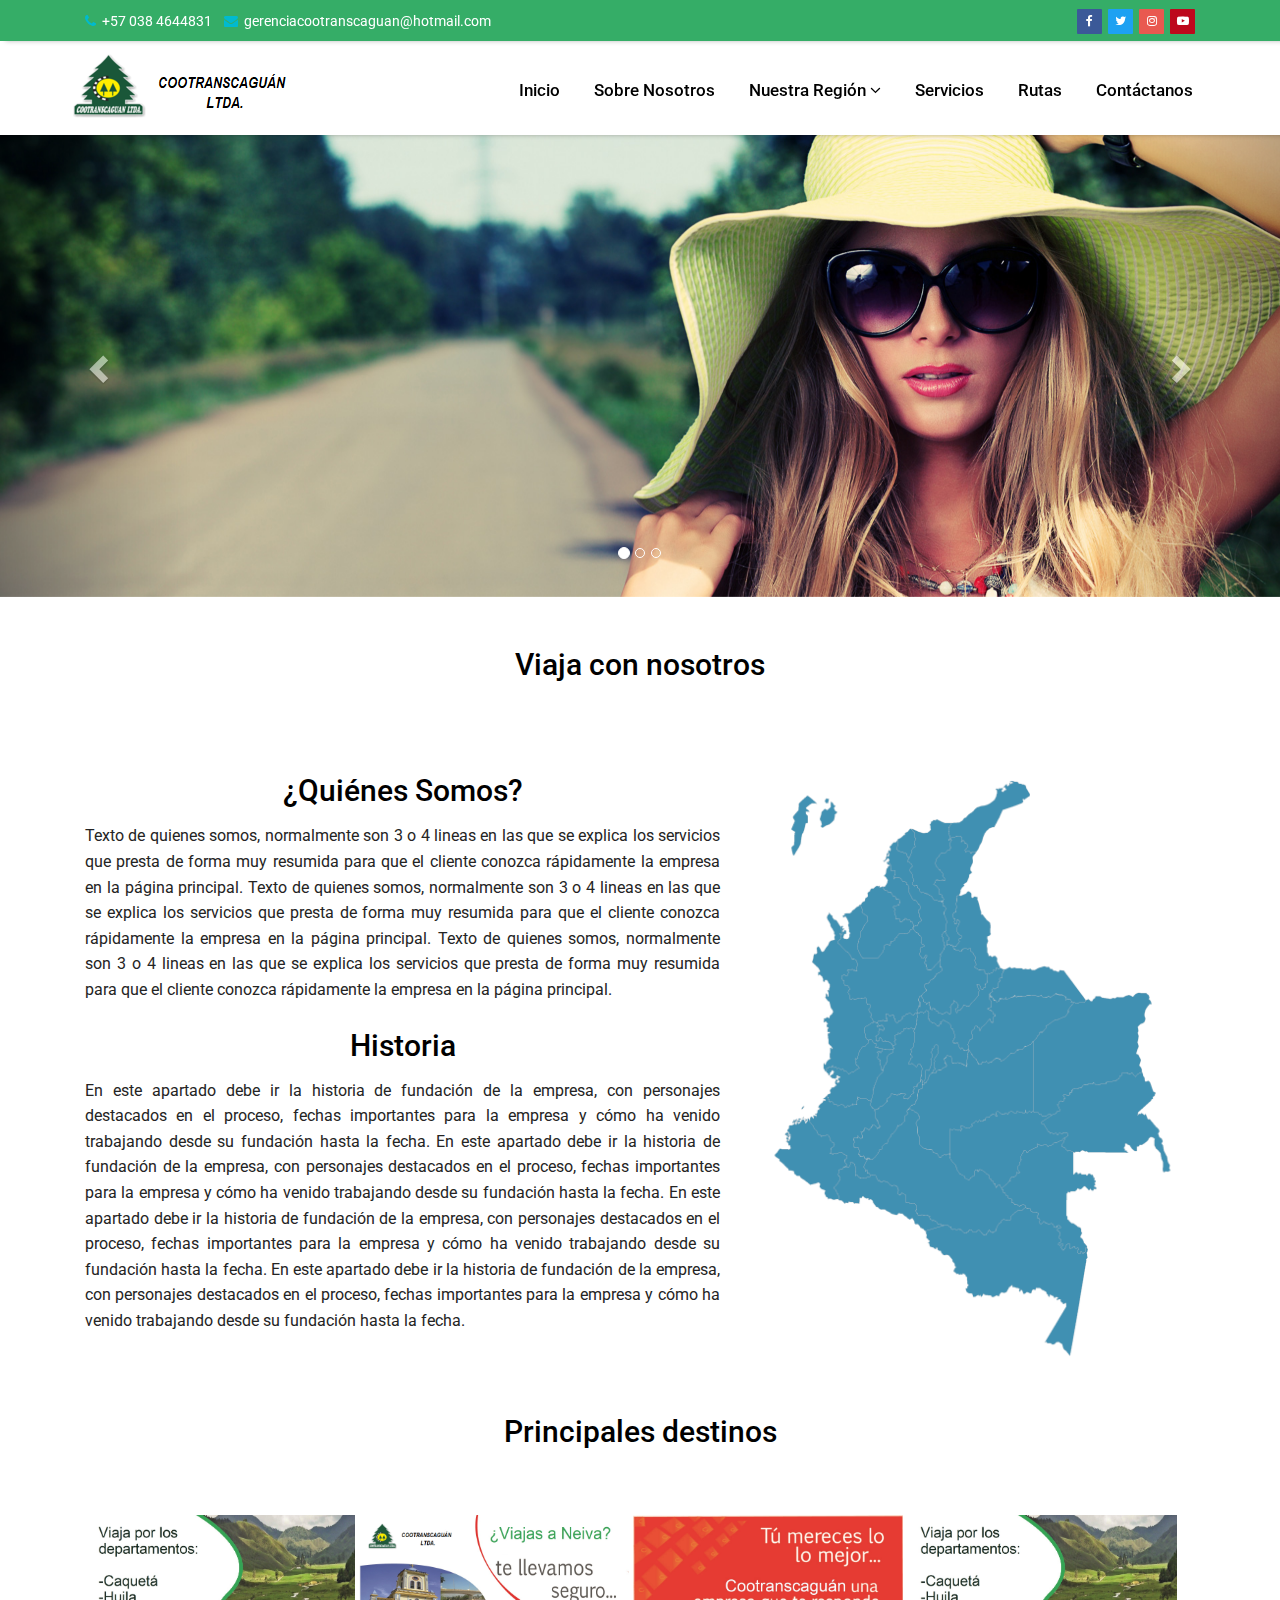
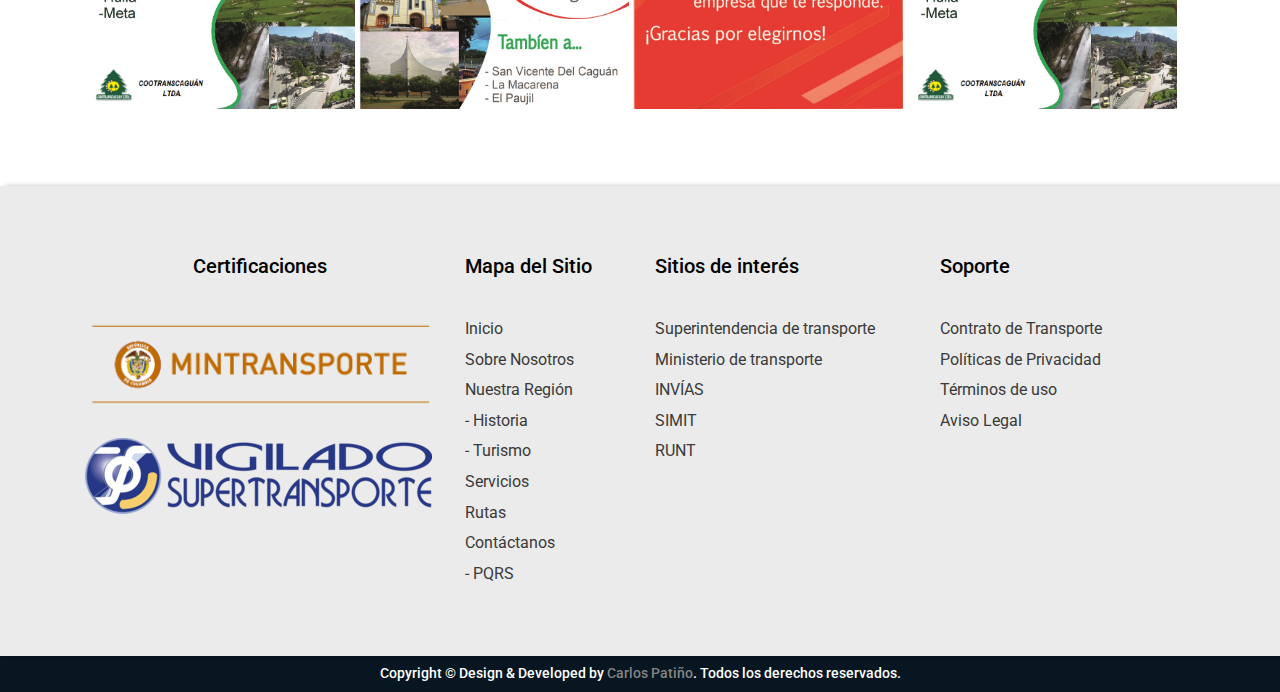
==== commit acb4cfeb: "PQRS perfecto!" ====
--- a/index.html
+++ b/index.html
@@ -294,6 +294,9 @@
                                 <li>
                                     <a href="contactanos.html">Contáctanos</a>
                                 </li>
+                                <li>
+                                    <a href="pqrs.html">- PQRS</a>
+                                </li>
                             </ul>
                         </div>
                         <!-- end list-widget -->
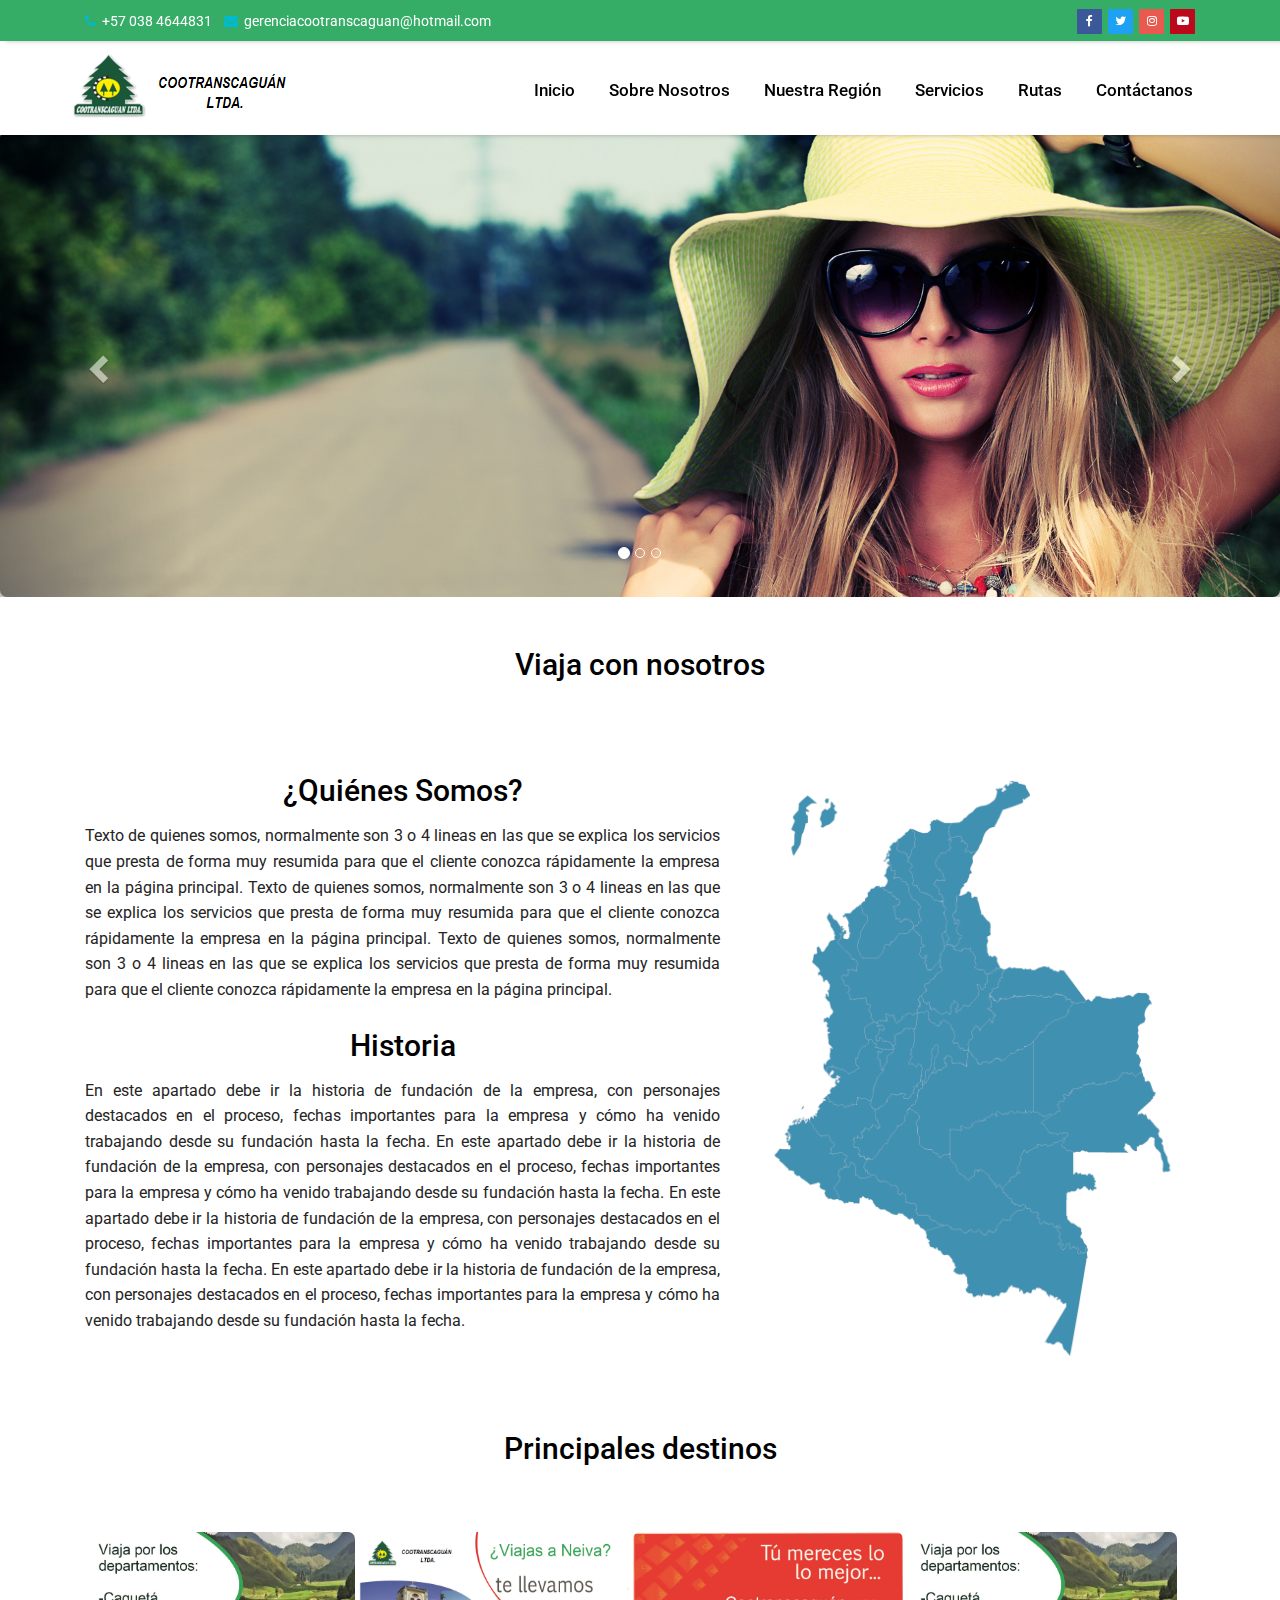
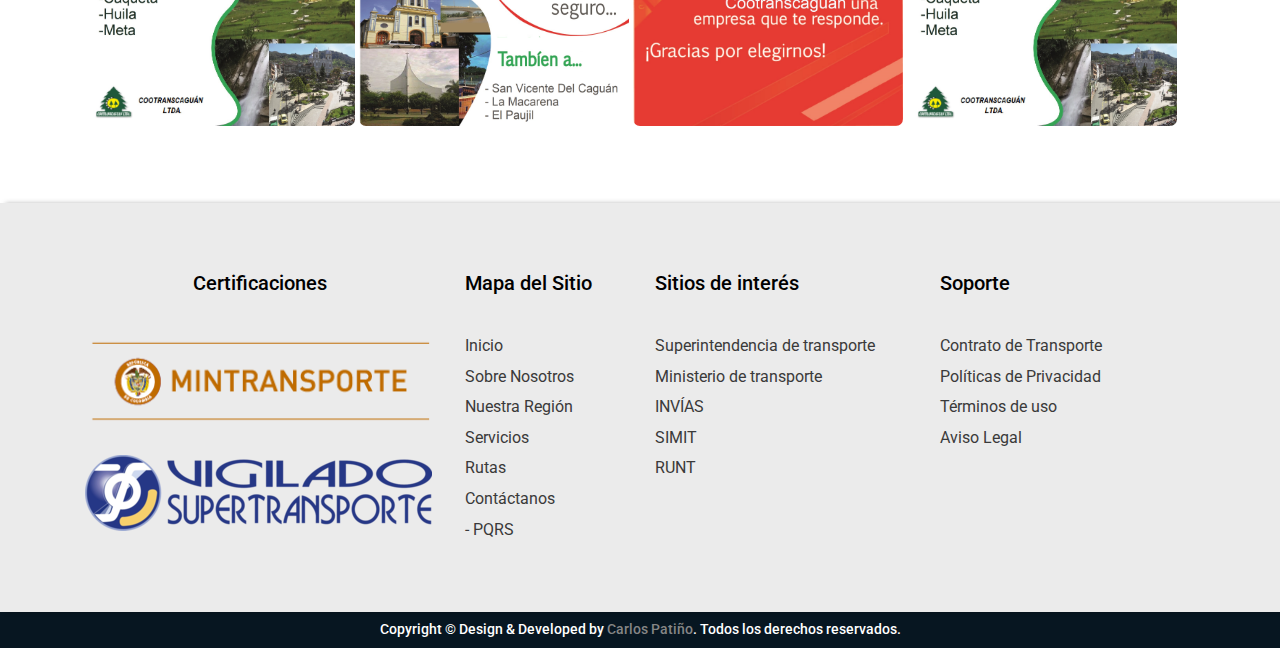
==== commit 895cb2ba: "Servicios" ====
--- a/index.html
+++ b/index.html
@@ -111,18 +111,8 @@
                         <li>
                             <a href="nosotros.html">Sobre Nosotros</a>
                         </li>
-                        <li class="dropdown hassubmenu">
-                            <a href="#" class="dropdown-toggle" data-toggle="dropdown" role="button" aria-expanded="false">Nuestra Región
-                                <span class="fa fa-angle-down"></span>
-                            </a>
-                            <ul class="dropdown-menu" role="menu">
-                                <li>
-                                    <a href="historia.html">Historia</a>
-                                </li>
-                                <li>
-                                    <a href="turismo.html">Turismo</a>
-                                </li>
-                            </ul>
+                        <li>
+                            <a href="historia.html">Nuestra Región</a>
                         </li>
                         <li>
                             <a href="servicios.html">Servicios</a>
@@ -277,13 +267,7 @@
                                     <a href="nosotros.html">Sobre Nosotros</a>
                                 </li>
                                 <li>
-                                    <a>Nuestra Región</a>
-                                </li>
-                                <li>
-                                    <a href="historia.html">- Historia</a>
-                                </li>
-                                <li>
-                                    <a href="turismo.html">- Turismo</a>
+                                    <a href="historia.html">Nuestra Región</a>
                                 </li>
                                 <li>
                                     <a href="servicios.html">Servicios</a>
--- a/css/style.css
+++ b/css/style.css
@@ -122,6 +122,10 @@
 
 h5 {
     color: rgb(255, 255, 255);
+}
+
+img {
+    border-radius: 7px;
 }
 
 .cop-logo img,
@@ -2335,7 +2339,7 @@
 }
 
 .flat-counter.style2 {
-    padding: 50px 0;
+    padding: 0 0 15px 0;
 }
 
 /* Team item - Team image
@@ -2524,4 +2528,52 @@
     height:100%;
     width:100%;
     position:absolute;
-}+}
+
+/*--
+      Principios (inicio)
+  --*/
+#principios {
+    margin-top: 15px;
+    display: table;
+	margin: 0 auto;
+}
+
+#principios ul {
+    list-style-type: none;
+    margin: 0;
+    padding: 0;
+    overflow: hidden;
+}
+
+#principios li {
+    float: left;
+    display: block;
+    color: rgb(49, 49, 49);
+    text-align: center;
+    padding: 16px;
+    text-decoration: none;
+}
+
+/*--
+      Biografia (inicio)
+  --*/
+.biografia {
+    background-color: rgb(242, 240, 248);
+    padding: 20px 0 50px 0;
+    box-shadow: 5px 0.1px 5px 0.3px rgba(180, 178, 178, 0.336);
+}
+
+.flat-row{
+    padding: 17px 0 0 0;
+}
+
+/*--
+      Departamentos (historia)
+  --*/
+#departamentos {
+    margin-bottom: 50px;
+}
+
+
+
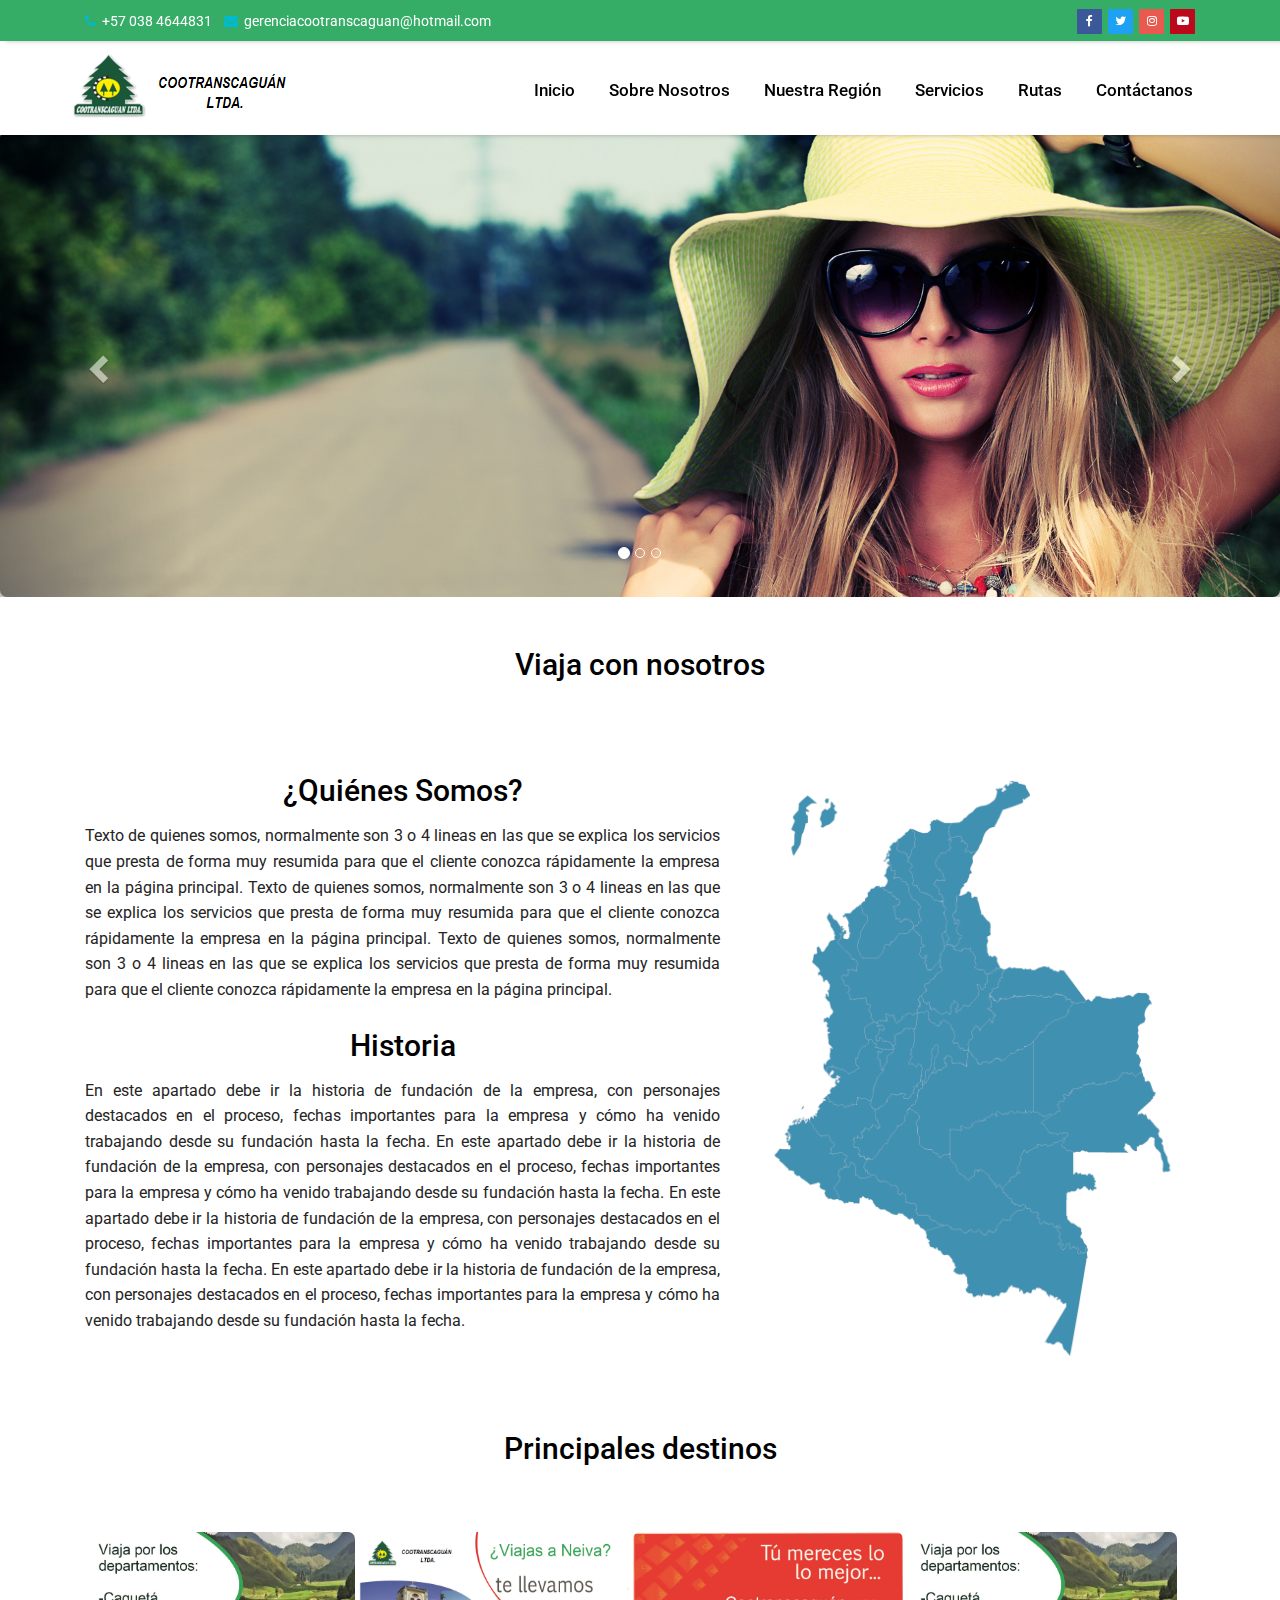
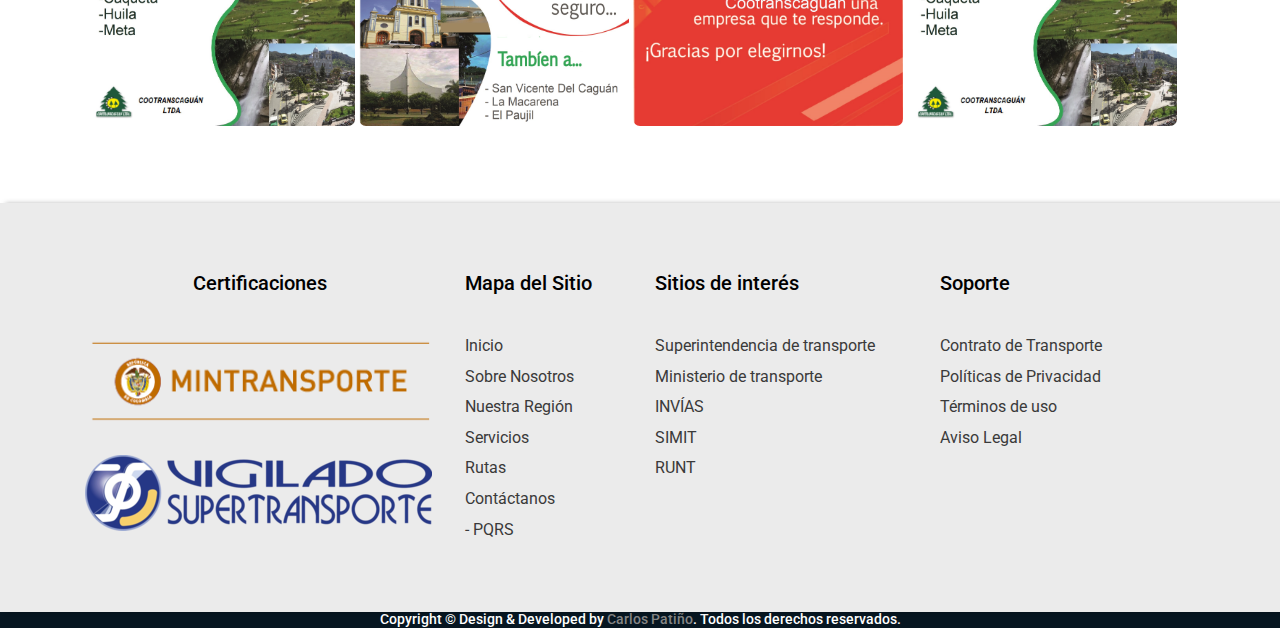
==== commit 5426e510: "till the end" ====
--- a/index.html
+++ b/index.html
@@ -228,10 +228,10 @@
         <div class="container">
             <div class="row">
                 <div class="col-md-12">
-                    <img src="images/destinos/P1.jpg" alt="" height="194px" width="270px" padding="25px 25px 25px 25px">
-                    <img src="images/destinos/P2.jpg" alt="" height="194px" width="270px" padding="25px 25px 25px 25px">
-                    <img src="images/destinos/P3.jpg" alt="" height="194px" width="270px" padding="25px 25px 25px 25px">
-                    <img src="images/destinos/P1.jpg" alt="" height="194px" width="270px" padding="25px 25px 25px 25px">
+                    <img src="images/destinos/p1.jpg" alt="" height="194px" width="270px" padding="25px 25px 25px 25px">
+                    <img src="images/destinos/p2.jpg" alt="" height="194px" width="270px" padding="25px 25px 25px 25px">
+                    <img src="images/destinos/p3.jpg" alt="" height="194px" width="270px" padding="25px 25px 25px 25px">
+                    <img src="images/destinos/p1.jpg" alt="" height="194px" width="270px" padding="25px 25px 25px 25px">
                     </a>
                 </div>
             </div>
--- a/css/style.css
+++ b/css/style.css
@@ -2575,5 +2575,26 @@
     margin-bottom: 50px;
 }
 
-
-
+/*--
+      Rutas
+  --*/
+
+.rute {
+    padding: 10px 10px 10px 10px;
+    border-radius: 6px;
+    background-repeat: no-repeat;
+    color: white;
+    margin: 10px 0;
+    text-shadow: -1px -1px 1px #000, 1px 1px 1px #000, -1px 1px 1px #000, 1px -1px 1px #000;
+}
+
+.rute h4, h5, h6 {
+    color: white;
+    margin: 0;
+}
+
+.rute h3 {
+    color: white;
+    margin-top: 0;
+    margin-bottom: 50px;
+}
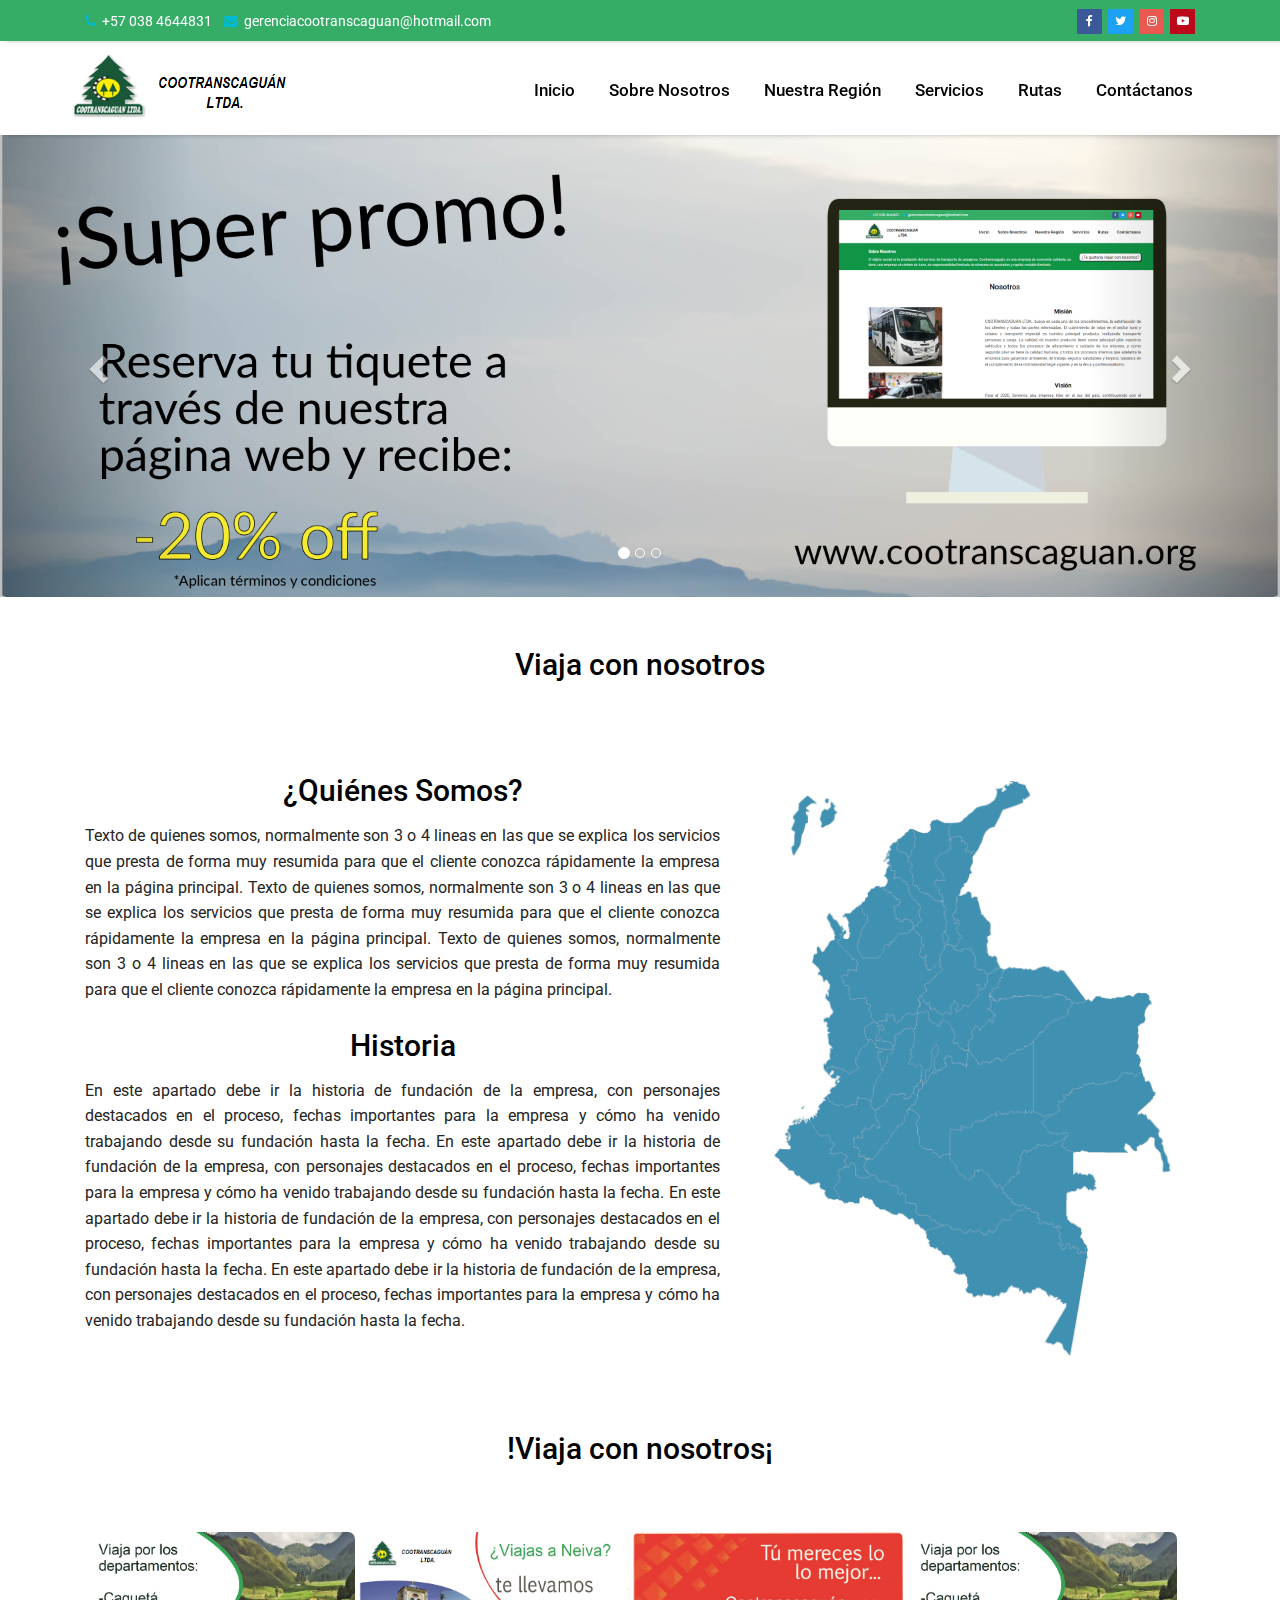
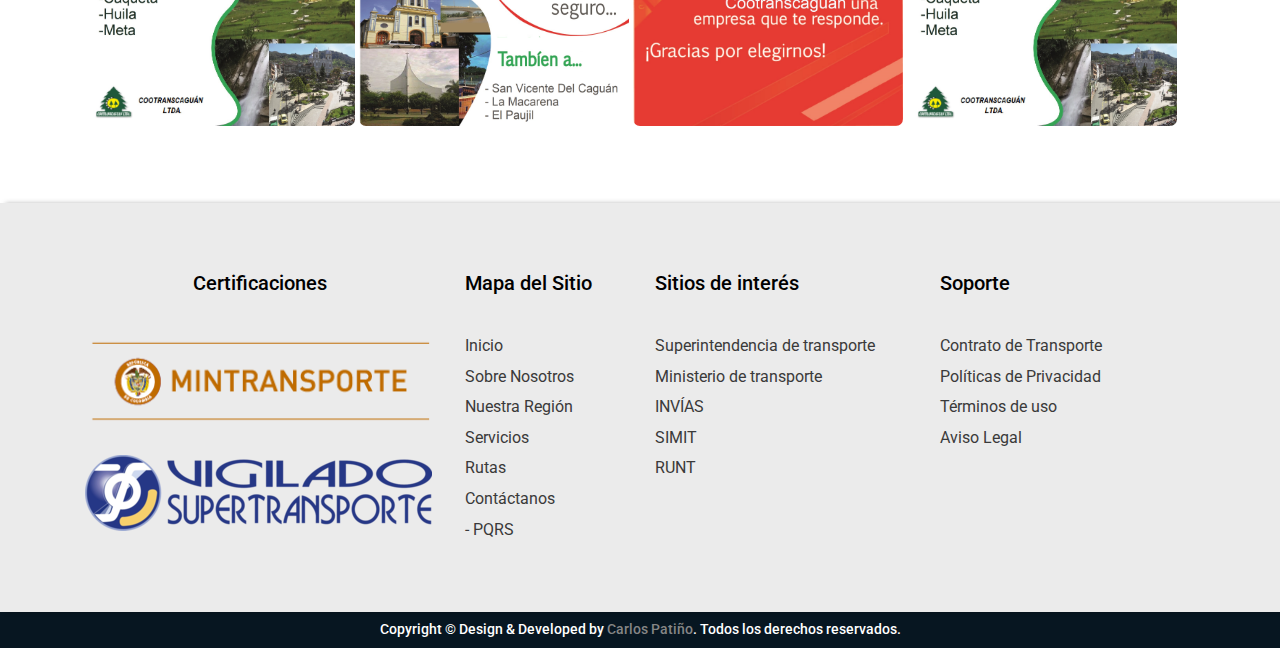
==== commit b9018e17: "try" ====
--- a/index.html
+++ b/index.html
@@ -222,16 +222,16 @@
     <br>
 
     <section class="flat-row flat-team">
-        <h2 align="center">Principales destinos</h2>
+        <h2 align="center">!Viaja con nosotros¡</h2>
         <br>
         <br>
         <div class="container">
             <div class="row">
                 <div class="col-md-12">
-                    <img src="images/destinos/p1.jpg" alt="" height="194px" width="270px" padding="25px 25px 25px 25px">
-                    <img src="images/destinos/p2.jpg" alt="" height="194px" width="270px" padding="25px 25px 25px 25px">
-                    <img src="images/destinos/p3.jpg" alt="" height="194px" width="270px" padding="25px 25px 25px 25px">
-                    <img src="images/destinos/p1.jpg" alt="" height="194px" width="270px" padding="25px 25px 25px 25px">
+                    <img src="images/destinos/p1.jpg" alt="" height="194px" width="270px" padding="25px 25px 25px 25px" onclick="window.location.href='rutas.html#rutas'">
+                    <img src="images/destinos/p2.jpg" alt="" height="194px" width="270px" padding="25px 25px 25px 25px" onclick="window.location.href='rutas.html#rutas'">
+                    <img src="images/destinos/p3.jpg" alt="" height="194px" width="270px" padding="25px 25px 25px 25px" onclick="window.location.href='rutas.html#rutas'">
+                    <img src="images/destinos/p1.jpg" alt="" height="194px" width="270px" padding="25px 25px 25px 25px" onclick="window.location.href='rutas.html#rutas'">
                     </a>
                 </div>
             </div>
--- a/css/style.css
+++ b/css/style.css
@@ -2579,7 +2579,7 @@
       Rutas
   --*/
 
-.rute {
+#change .rute {
     padding: 10px 10px 10px 10px;
     border-radius: 6px;
     background-repeat: no-repeat;
@@ -2588,12 +2588,11 @@
     text-shadow: -1px -1px 1px #000, 1px 1px 1px #000, -1px 1px 1px #000, 1px -1px 1px #000;
 }
 
-.rute h4, h5, h6 {
+#change h4, h5, h6 {
     color: white;
-    margin: 0;
-}
-
-.rute h3 {
+}
+
+#change h3 {
     color: white;
     margin-top: 0;
     margin-bottom: 50px;
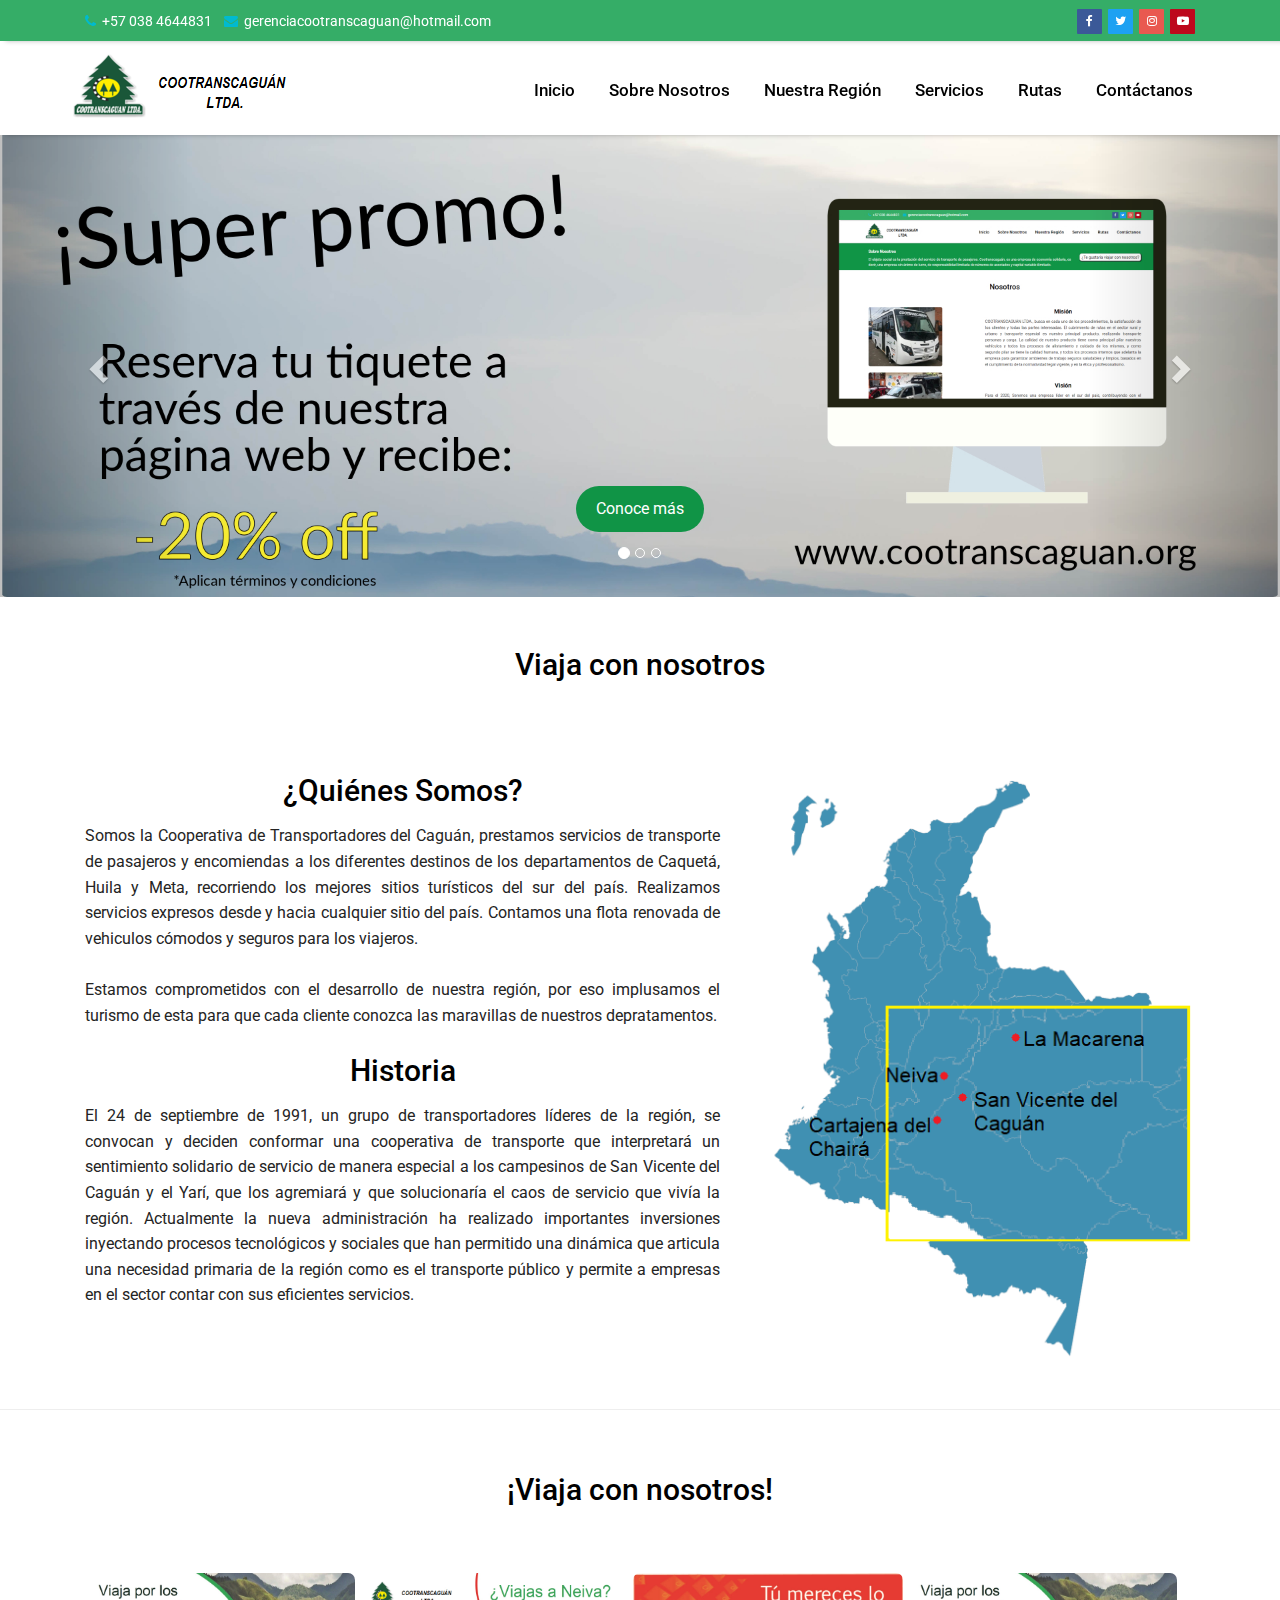
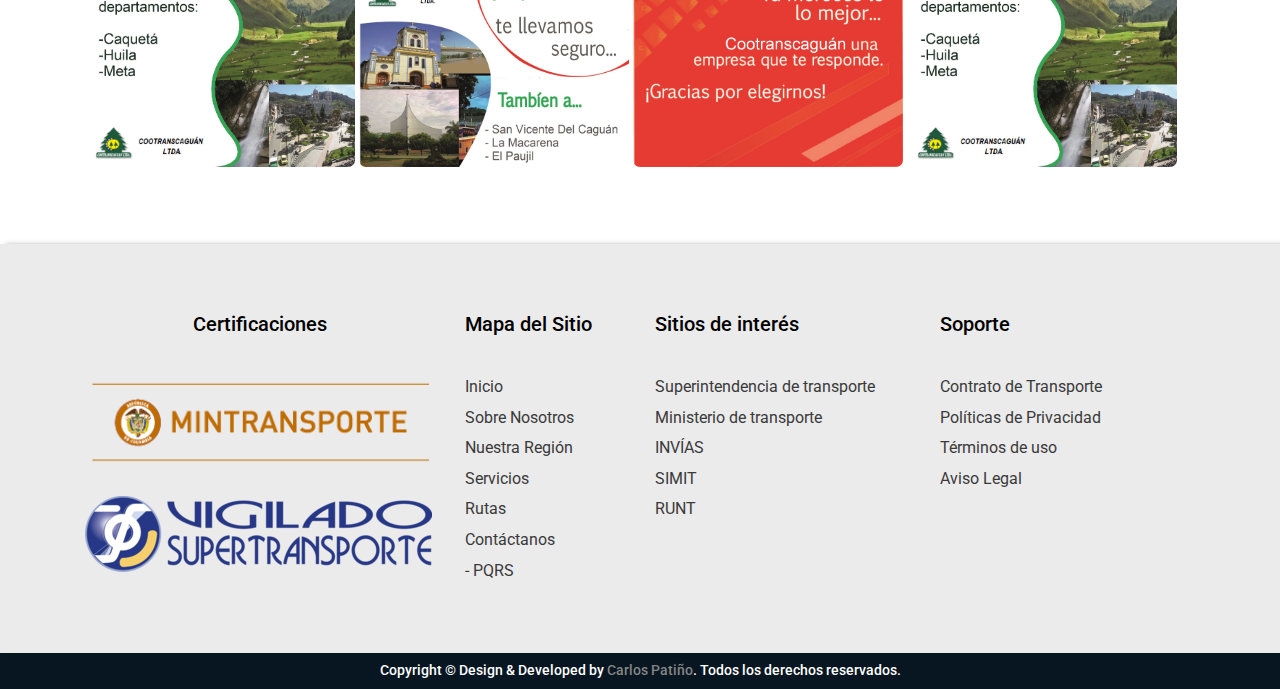
==== commit 1a74d36d: "Last try" ====
--- a/index.html
+++ b/index.html
@@ -13,7 +13,7 @@
     <!-- Site Meta -->
     <title>Cootranscaguán</title>
     <meta name="keywords" content="Transporte, Caquetá, San Vicente del Caguán, Caguán, La Macarena, Meta, Caño Cristales, Llanos, Llanos Orientales, Huila, Neiva">
-    <meta name="description" content="Cootranscaguán ofrece el servicio de transporte intermunicipal y veredal en los departmamentos de Caquetá, Meta y Huila, con servicios directos y expresos">
+    <meta name="description" content="Cootranscaguán ofrece el servicio de transporte intermunicipal y veredal en los departamentos de Caquetá, Meta y Huila, con servicios directos y expresos">
     <meta name="author" content="cahupa99">
 
     <!-- Site Icons -->
@@ -149,18 +149,27 @@
                         <!-- Begin Slide 1 -->
                         <div class="item active">
                             <img src="images/slider/slide1.jpg" height="400" alt="Image of first carousel">
+                            <div class="carousel-caption">
+                                <button class="btn-inicio" onclick="window.location.href='#intro'">Conoce más</button>
+                            </div>
                         </div>
                         <!-- End Slide 1 -->
 
                         <!-- Begin Slide 2 -->
                         <div class="item">
                             <img src="images/slider/slide2.jpg" height="400" alt="Image of second carousel">
+                            <div class="carousel-caption">
+                                <button class="btn-inicio" onclick="window.location.href='#intro'">Conoce más</button>
+                            </div>
                         </div>
                         <!-- End Slide 2 -->
 
                         <!-- Begin Slide 3 -->
                         <div class="item">
                             <img src="images/slider/slide3.jpg" height="400" alt="Image of third carousel">
+                            <div class="carousel-caption">
+                                <button class="btn-inicio" onclick="window.location.href='#intro'">Conoce más</button>
+                            </div>
                         </div>
                         <!-- End Slide 3 -->
                     </div>
@@ -188,24 +197,23 @@
                 <div class="col-md-7 col-sm-12">
                     <div class="block">
                         <h2 align="center">¿Quiénes Somos?</h2>
-                        <p class="text_gio" align="justify">Texto de quienes somos, normalmente son 3 o 4 lineas en las que se explica los servicios que presta
-                            de forma muy resumida para que el cliente conozca rápidamente la empresa en la página principal.
-                            Texto de quienes somos, normalmente son 3 o 4 lineas en las que se explica los servicios que
-                            presta de forma muy resumida para que el cliente conozca rápidamente la empresa en la página
-                            principal. Texto de quienes somos, normalmente son 3 o 4 lineas en las que se explica los servicios
-                            que presta de forma muy resumida para que el cliente conozca rápidamente la empresa en la página
-                            principal.
+                        <p class="text_gio" align="justify">Somos la Cooperativa de Transportadores del Caguán, prestamos servicios de transporte de pasajeros
+                            y encomiendas a los diferentes destinos de los departamentos de Caquetá, Huila y Meta, recorriendo
+                            los mejores sitios turísticos del sur del país. Realizamos servicios expresos desde y hacia cualquier
+                            sitio del país. Contamos una flota renovada de vehiculos cómodos y seguros para los viajeros.
+                            <br>
+                            <br> Estamos comprometidos con el desarrollo de nuestra región, por eso implusamos el turismo de
+                            esta para que cada cliente conozca las maravillas de nuestros depratamentos.
                         </p>
                         <h2 align="center">Historia</h2>
-                        <p class="text_gio" align="justify">En este apartado debe ir la historia de fundación de la empresa, con personajes destacados en el
-                            proceso, fechas importantes para la empresa y cómo ha venido trabajando desde su fundación hasta
-                            la fecha. En este apartado debe ir la historia de fundación de la empresa, con personajes destacados
-                            en el proceso, fechas importantes para la empresa y cómo ha venido trabajando desde su fundación
-                            hasta la fecha. En este apartado debe ir la historia de fundación de la empresa, con personajes
-                            destacados en el proceso, fechas importantes para la empresa y cómo ha venido trabajando desde
-                            su fundación hasta la fecha. En este apartado debe ir la historia de fundación de la empresa,
-                            con personajes destacados en el proceso, fechas importantes para la empresa y cómo ha venido
-                            trabajando desde su fundación hasta la fecha.
+                        <p class="text_gio" align="justify">El 24 de septiembre de 1991, un grupo de transportadores líderes de la región, se convocan y deciden
+                            conformar una cooperativa de transporte que interpretará un sentimiento solidario de servicio
+                            de manera especial a los campesinos de San Vicente del Caguán y el Yarí, que los agremiará y
+                            que solucionaría el caos de servicio que vivía la región. Actualmente la nueva administración
+                            ha realizado importantes inversiones inyectando procesos tecnológicos y sociales que han permitido
+                            una dinámica que articula una necesidad primaria de la región como es el transporte público y
+                            permite a empresas en el sector contar con sus eficientes servicios.
+
                         </p>
                     </div>
                 </div>
@@ -220,9 +228,9 @@
         </div>
     </section>
     <br>
-
+    <hr class="hr_gio">
     <section class="flat-row flat-team">
-        <h2 align="center">!Viaja con nosotros¡</h2>
+        <h2 align="center">¡Viaja con nosotros!</h2>
         <br>
         <br>
         <div class="container">
--- a/css/style.css
+++ b/css/style.css
@@ -2597,3 +2597,14 @@
     margin-top: 0;
     margin-bottom: 50px;
 }
+
+/*--
+      Botón Inicio
+  --*/
+.btn-inicio{
+    margin-bottom: 15px;
+    background-color: #109446;
+    border-radius: 30px;
+    border: transparent;
+    padding: 10px 20px;
+}
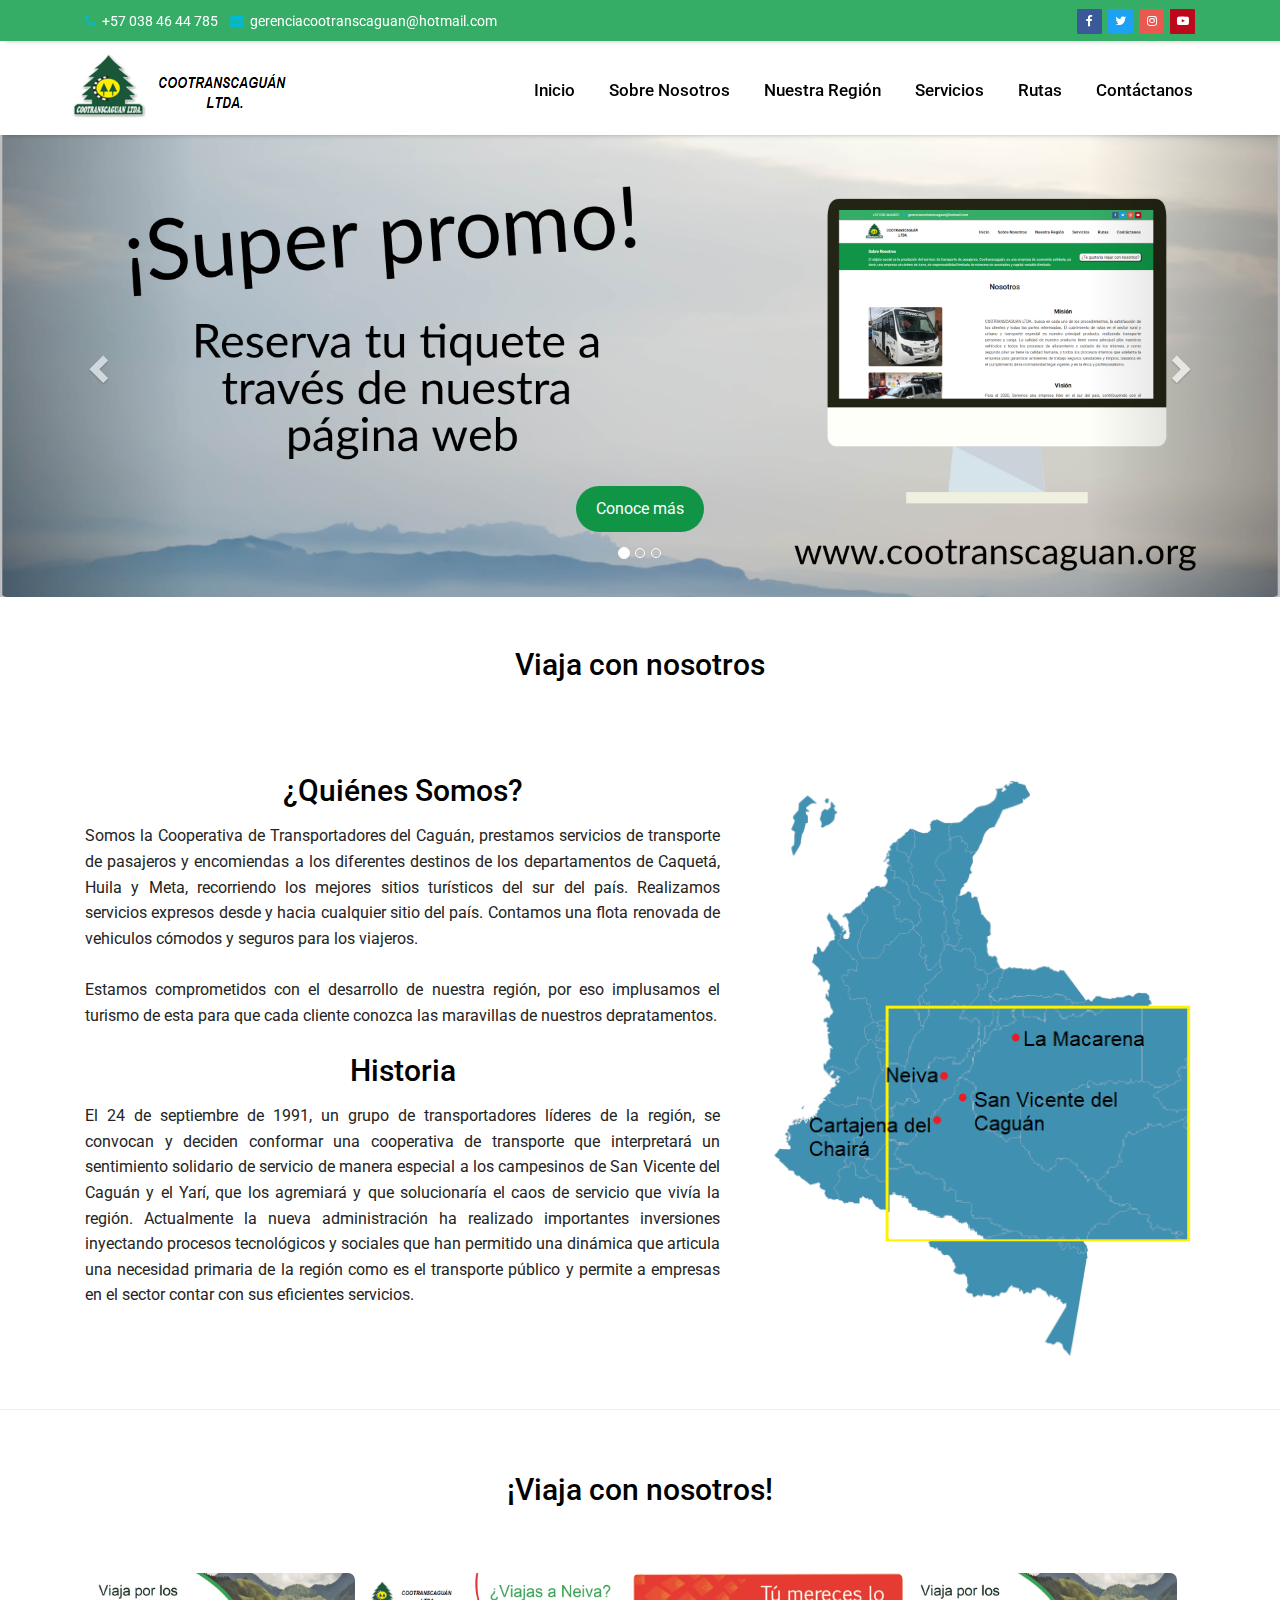
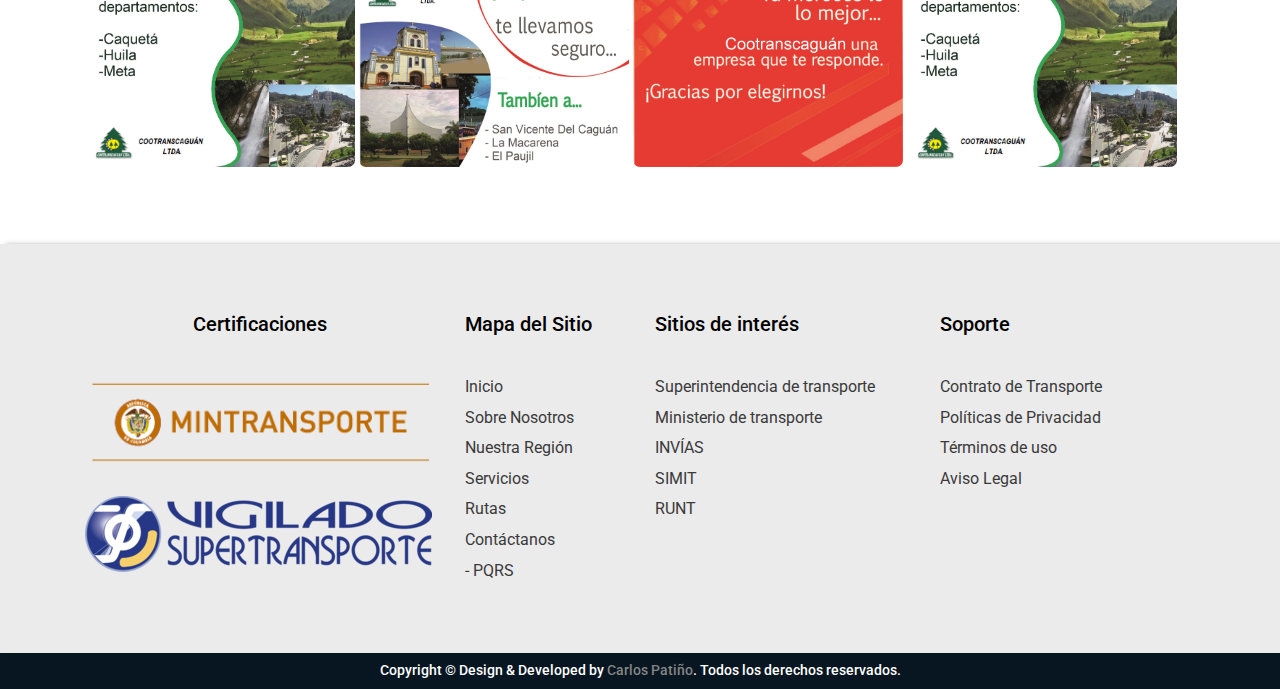
==== commit 325596fb: "Cambios 2019" ====
--- a/index.html
+++ b/index.html
@@ -30,6 +30,15 @@
     <link rel="stylesheet" href="css/animate.css">
     <link rel="stylesheet" href="css/style.css">
 
+    <!-- Global site tag (gtag.js) - Google Analytics -->
+    <script async src="https://www.googletagmanager.com/gtag/js?id=UA-131032752-1"></script>
+    <script>
+        window.dataLayer = window.dataLayer || [];
+        function gtag(){dataLayer.push(arguments);}
+        gtag('js', new Date());
+        gtag('config', 'UA-131032752-1');
+    </script>
+    
 </head>
 
 <body>
@@ -49,7 +58,7 @@
                         <p>
                             <strong>
                                 <i class="fa fa-phone"></i>
-                            </strong> +57 038 4644831 &nbsp;&nbsp;
+                            </strong> +57 038 46 44 785 &nbsp;&nbsp;
                             <strong>
                                 <i class="fa fa-envelope"></i>
                             </strong>
@@ -332,16 +341,16 @@
                         <div class="list-widget">
                             <ul>
                                 <li>
-                                    <a href="support/Contrato_de_Transporte.pdf" target="_blank">Contrato de Transporte</a>
-                                </li>
-                                <li>
-                                    <a href="support/Políticas_de_Privacidad.pdf" target="_blank">Políticas de Privacidad</a>
-                                </li>
-                                <li>
-                                    <a href="support/Términos_de_Uso.pdf" target="_blank">Términos de uso</a>
-                                </li>
-                                <li>
-                                    <a href="support/Aviso_Legal.pdf" target="_blank">Aviso Legal</a>
+                                    <a href="#">Contrato de Transporte</a>
+                                </li>
+                                <li>
+                                    <a href="#">Políticas de Privacidad</a>
+                                </li>
+                                <li>
+                                    <a href="#">Términos de uso</a>
+                                </li>
+                                <li>
+                                    <a href="#">Aviso Legal</a>
                                 </li>
                             </ul>
                         </div>
--- a/css/style.css
+++ b/css/style.css
@@ -2434,19 +2434,20 @@
 /*--
 	wrapper-contact Start
 --*/
+.two-columns {
+    columns: 2; 
+    -webkit-columns: 2; 
+    -moz-columns: 2; 
+}
 
 .address-block li {
     margin-bottom: 20px;
 }
 
 .address-block li i {
-    margin-right: 15px;
+    margin: 8px 15px;
     font-size: 20px;
     width: 20px;
-}
-
-.social-icons {
-    margin-top: 40px;
 }
 
 .social-icons li {
